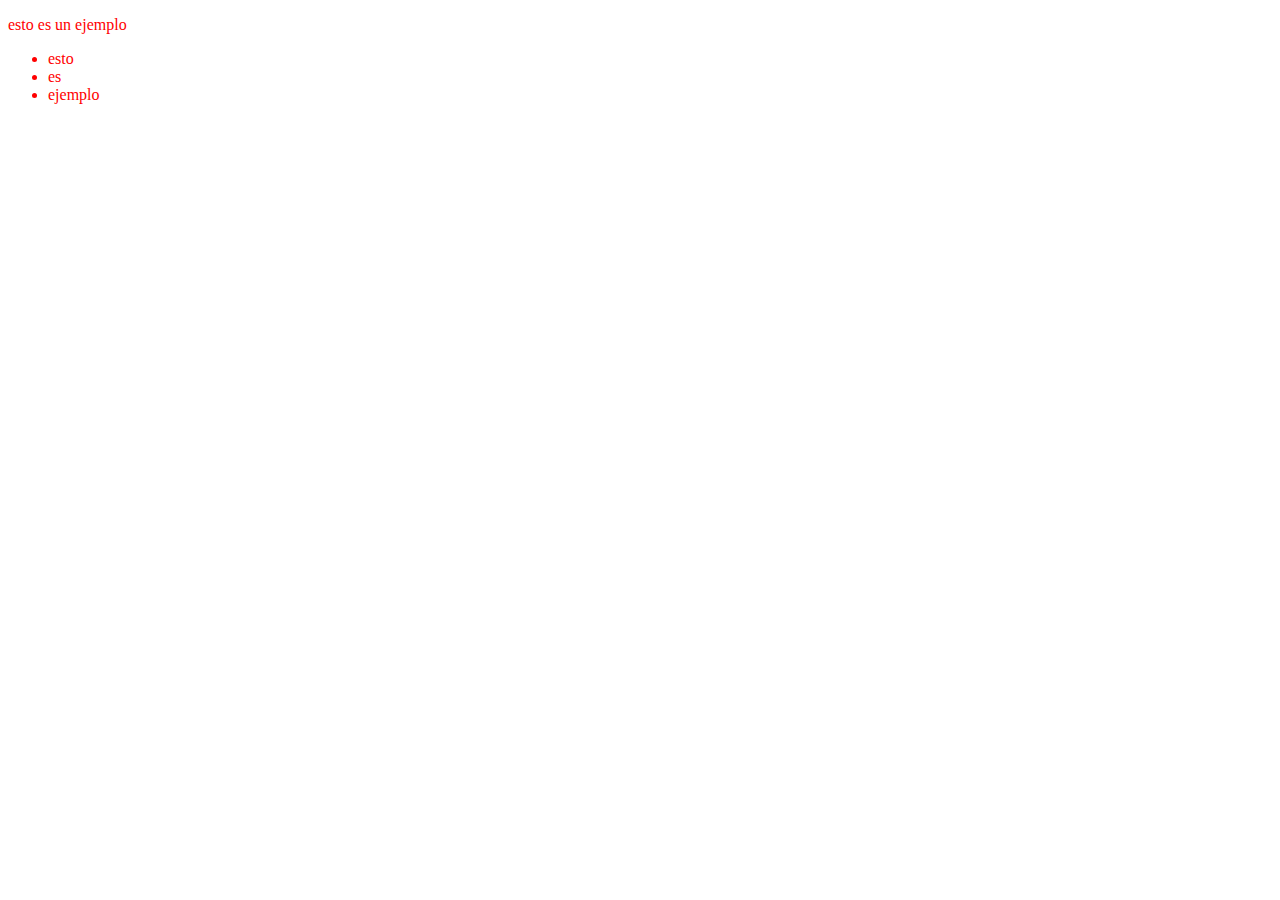
==== index.html @ 07ba25d9 "Archivos demo Sass" ====
<!DOCTYPE html>
<html>
    <head>
        <meta charset="utf-8">
        <link rel="stylesheet" href="css/master.css">
        <title></title>
    </head>
    <body>
        <div class="example">
            <p>esto es un ejemplo</p>
        </div>
        <div class="wrapper">
            <ul>
                <li>esto</li>
                <li>es</li>
                <li>ejemplo</li>
            </ul>
        </div>
    </body>
</html>
---- css/master.css ----
.wrapper {
  color: red; }

.example {
  color: red; }
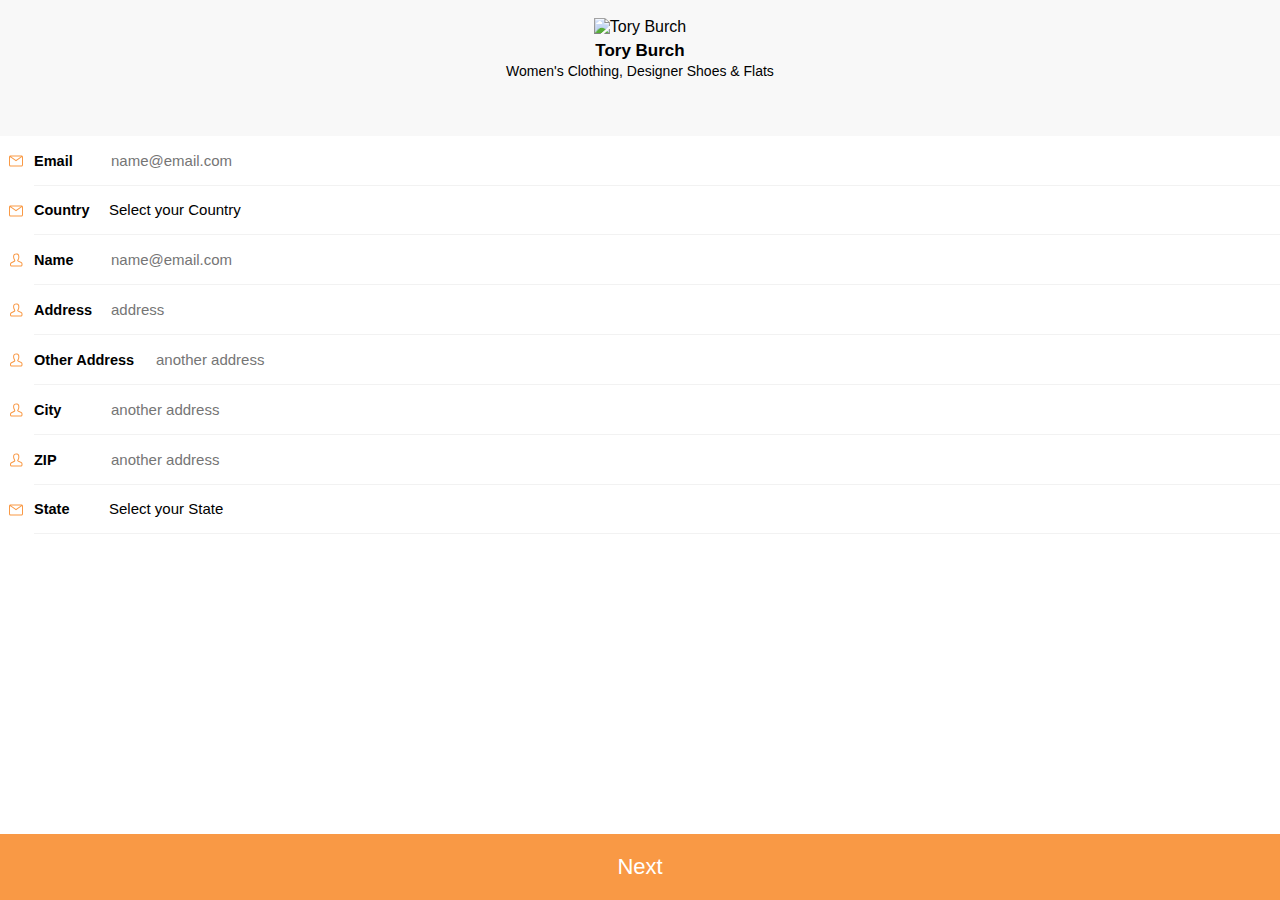
==== commit 75ec4e27: "add index.html" ====
--- a/index.html
+++ b/index.html
@@ -2,19 +2,193 @@
 <html>
     <head>
         <meta charset="utf-8">
-        <link rel="stylesheet" href="css/master.css">
+        <meta name="viewport" content="width=device-width, user-scalable=no">
+
+        <link rel="stylesheet" href="css/style.css">
         <title></title>
     </head>
     <body>
-        <div class="example">
-            <p>esto es un ejemplo</p>
+
+
+
+        <div class="layout">
+            <div class="layout-header">
+                <header class="header">
+                    <figure class="logo u-margin-bottom-10">
+                        <img src="https://lh6.ggpht.com/klR75h4PMvXcM737ly-d56EcjJP0JWB_Q80Snf2fxWZHV-gWFPBIPaZbFBmtCa35Brc=w300" alt="Tory Burch">
+                    </figure>
+                    <p class="title">Tory Burch</p>
+                    <p class="subtitle">Women's Clothing, Designer Shoes & Flats</p>
+                </header>
+            </div>
+
+            <div class="layout-body">
+                
+                <!-- <section class="sumary">
+                    Items Total
+                </section> -->
+
+                <section class="form-section">
+                    <!-- Email -->
+                    <div class="input-wrapper">
+                        <span class="icon">
+                            <svg version="1.1" viewBox="0 0 68 68" width="34" height="34" focusable="false"><g fill-rule="evenodd"><path d="M2.99649048,0 L25.0035095,0 C26.6495018,0 28,1.3437667 28,3.00138694 L28,18.9986131 C28,20.6569187 26.6584255,22 25.0035095,22 L2.99649048,22 C1.3504982,22 0,20.6562333 0,18.9986131 L0,3.00138694 C0,1.34308127 1.34157448,0 2.99649048,0 Z M2,2 L2,19.0066023 C2,19.5552407 2.44746922,20 3.00069463,20 L24.9993054,20 C25.5519738,20 26,19.5550537 26,19.0066023 L26,2 Z M3.76923077,2 L14,9 L24.2307692,2 L26,2 L26,3.08947367 L14,11.3 L2,3.08947367 L2,2 Z M3.76923077,2" style="fill:#f99945" transform="translate(18,23)"></path></g></svg>
+                        </span>
+                        <div class="input-container">
+                            <div class="input-container-text">
+                                <p class="text">Email</p>
+                            </div>
+                            <div class="input-container-input">
+                                <input class="input" type="email" placeholder="name@email.com"></input>
+                            </div>
+                        </div>
+                    </div>
+                    <!-- Country -->
+                    <div class="input-wrapper">
+                        <span class="icon">
+                            <svg version="1.1" viewBox="0 0 68 68" width="34" height="34" focusable="false"><g fill-rule="evenodd"><path d="M2.99649048,0 L25.0035095,0 C26.6495018,0 28,1.3437667 28,3.00138694 L28,18.9986131 C28,20.6569187 26.6584255,22 25.0035095,22 L2.99649048,22 C1.3504982,22 0,20.6562333 0,18.9986131 L0,3.00138694 C0,1.34308127 1.34157448,0 2.99649048,0 Z M2,2 L2,19.0066023 C2,19.5552407 2.44746922,20 3.00069463,20 L24.9993054,20 C25.5519738,20 26,19.5550537 26,19.0066023 L26,2 Z M3.76923077,2 L14,9 L24.2307692,2 L26,2 L26,3.08947367 L14,11.3 L2,3.08947367 L2,2 Z M3.76923077,2" style="fill:#f99945" transform="translate(18,23)"></path></g></svg>
+                        </span>
+                        <div class="input-container">
+                            <div class="input-container-text">
+                                <p class="text">Country</p>
+                            </div>
+                            <div class="input-container-input">
+                                <select class="select">
+                                    <option>Select your Country</option>
+                                    <option>United States</option>
+                                    <option>United Kingdom</option>
+                                    <option>Peru</option>
+                                </select>
+                            </div>
+                        </div>
+                    </div>
+                    <!-- Name -->
+                    <div class="input-wrapper">
+                        <span class="icon">
+                            <svg version="1.1" viewBox="0 0 68 68" width="34" height="34" focusable="false"><g fill-rule="evenodd"><path d="M8.60479481,14.2460337 C8.63100144,13.9716264 8.50166773,13.7307325 7.62385974,12.1154563 C6.65145935,10.3261181 6.1646075,8.77681093 6.16460758,6.70393577 C6.16460794,1.95228513 8.88261733,0.000173895538 12.4323686,0.000172866953 C12.9863587,0.000172706428 13.0746856,0.00121645204 13.3721078,0.0200536625 C13.8376796,0.0495406082 14.275281,0.115159959 14.7098305,0.234614095 C17.2567653,0.934745813 18.7089494,3.19535735 18.7089488,6.9829619 C18.7089484,9.31742334 18.1971697,11.00365 17.2230449,12.5924034 C16.0433219,14.5164782 16.3080473,13.9623814 16.347074,14.0864398 C16.3156906,13.9866781 16.3028557,13.9682535 16.3443249,14.0072782 C16.472358,14.1277644 16.684019,14.2787757 16.9748685,14.4496913 C17.52657,14.7738948 18.1097826,15.0466152 19.4918914,15.6486918 C21.2138576,16.3988176 21.9275616,16.7371219 22.7184944,17.2343078 C24.1336253,18.1238691 25.0000003,19.1473368 25,20.6068363 L24.9999998,22.9568019 C25.0000001,24.662878 23.6625118,26 22.0004144,26 L2.98193379,25.9999997 C1.3112921,25.9999996 -0.0279988788,24.6259787 0.000594809943,22.9566592 C0.00305099876,22.8415964 0.00678384081,22.6425749 0.0105233871,22.3948041 C0.0175228758,21.9310395 0.0213265108,21.4965345 0.0202851386,21.1418275 C0.0160019265,19.6828748 0.855059643,18.6084432 2.23261885,17.6761971 C3.02711172,17.1385339 3.78358669,16.7552086 5.45478802,15.9828369 C6.92218565,15.3046563 7.47768407,15.0294976 8.02425126,14.6847059 C8.29813063,14.5119343 8.49283572,14.3615093 8.60479481,14.2460337 Z M22.0004144,24 C22.5610165,24 22.9999999,23.5552352 22.9999998,23.0065899 L23,20.606836 C23.0000005,18.2216419 15.1602024,16.978379 14.4392493,14.6866104 C13.7182962,12.3948417 16.708948,12.0724561 16.7089488,6.98296157 C16.7089496,1.893467 13.8522009,2.00017246 12.4323691,2.00017287 C11.0125373,2.00017328 8.16460791,2.40699609 8.16460758,6.70393593 C8.16460741,11.0008758 11.0098168,12.3215371 10.546693,14.7639233 C10.0835691,17.2063095 2.01259595,18.5197901 2.02027652,21.1359559 C2.02265105,21.9447556 2.00013929,22.9993425 2.00013929,22.9993425 C1.99083329,23.542973 2.42987795,23.9999997 2.98193383,23.9999997 Z M22.0004144,24" style="fill:#f99945" transform="translate(20,21)"></path></g></svg>
+                        </span>
+                        <div class="input-container">
+                            <div class="input-container-text">
+                                <p class="text">Name</p>
+                            </div>
+                            <div class="input-container-input">
+                                <input class="input" type="email" placeholder="name@email.com"></input>
+                            </div>
+                        </div>
+                    </div>
+                    <!-- Address -->
+                    <div class="input-wrapper">
+                        <span class="icon">
+                            <svg version="1.1" viewBox="0 0 68 68" width="34" height="34" focusable="false"><g fill-rule="evenodd"><path d="M8.60479481,14.2460337 C8.63100144,13.9716264 8.50166773,13.7307325 7.62385974,12.1154563 C6.65145935,10.3261181 6.1646075,8.77681093 6.16460758,6.70393577 C6.16460794,1.95228513 8.88261733,0.000173895538 12.4323686,0.000172866953 C12.9863587,0.000172706428 13.0746856,0.00121645204 13.3721078,0.0200536625 C13.8376796,0.0495406082 14.275281,0.115159959 14.7098305,0.234614095 C17.2567653,0.934745813 18.7089494,3.19535735 18.7089488,6.9829619 C18.7089484,9.31742334 18.1971697,11.00365 17.2230449,12.5924034 C16.0433219,14.5164782 16.3080473,13.9623814 16.347074,14.0864398 C16.3156906,13.9866781 16.3028557,13.9682535 16.3443249,14.0072782 C16.472358,14.1277644 16.684019,14.2787757 16.9748685,14.4496913 C17.52657,14.7738948 18.1097826,15.0466152 19.4918914,15.6486918 C21.2138576,16.3988176 21.9275616,16.7371219 22.7184944,17.2343078 C24.1336253,18.1238691 25.0000003,19.1473368 25,20.6068363 L24.9999998,22.9568019 C25.0000001,24.662878 23.6625118,26 22.0004144,26 L2.98193379,25.9999997 C1.3112921,25.9999996 -0.0279988788,24.6259787 0.000594809943,22.9566592 C0.00305099876,22.8415964 0.00678384081,22.6425749 0.0105233871,22.3948041 C0.0175228758,21.9310395 0.0213265108,21.4965345 0.0202851386,21.1418275 C0.0160019265,19.6828748 0.855059643,18.6084432 2.23261885,17.6761971 C3.02711172,17.1385339 3.78358669,16.7552086 5.45478802,15.9828369 C6.92218565,15.3046563 7.47768407,15.0294976 8.02425126,14.6847059 C8.29813063,14.5119343 8.49283572,14.3615093 8.60479481,14.2460337 Z M22.0004144,24 C22.5610165,24 22.9999999,23.5552352 22.9999998,23.0065899 L23,20.606836 C23.0000005,18.2216419 15.1602024,16.978379 14.4392493,14.6866104 C13.7182962,12.3948417 16.708948,12.0724561 16.7089488,6.98296157 C16.7089496,1.893467 13.8522009,2.00017246 12.4323691,2.00017287 C11.0125373,2.00017328 8.16460791,2.40699609 8.16460758,6.70393593 C8.16460741,11.0008758 11.0098168,12.3215371 10.546693,14.7639233 C10.0835691,17.2063095 2.01259595,18.5197901 2.02027652,21.1359559 C2.02265105,21.9447556 2.00013929,22.9993425 2.00013929,22.9993425 C1.99083329,23.542973 2.42987795,23.9999997 2.98193383,23.9999997 Z M22.0004144,24" style="fill:#f99945" transform="translate(20,21)"></path></g></svg>
+                        </span>
+                        <div class="input-container">
+                            <div class="input-container-text">
+                                <p class="text">Address</p>
+                            </div>
+                            <div class="input-container-input">
+                                <input class="input" type="email" placeholder="address"></input>
+                            </div>
+                        </div>
+                    </div>
+                    <!-- Other Address -->
+                    <div class="input-wrapper">
+                        <span class="icon">
+                            <svg version="1.1" viewBox="0 0 68 68" width="34" height="34" focusable="false"><g fill-rule="evenodd"><path d="M8.60479481,14.2460337 C8.63100144,13.9716264 8.50166773,13.7307325 7.62385974,12.1154563 C6.65145935,10.3261181 6.1646075,8.77681093 6.16460758,6.70393577 C6.16460794,1.95228513 8.88261733,0.000173895538 12.4323686,0.000172866953 C12.9863587,0.000172706428 13.0746856,0.00121645204 13.3721078,0.0200536625 C13.8376796,0.0495406082 14.275281,0.115159959 14.7098305,0.234614095 C17.2567653,0.934745813 18.7089494,3.19535735 18.7089488,6.9829619 C18.7089484,9.31742334 18.1971697,11.00365 17.2230449,12.5924034 C16.0433219,14.5164782 16.3080473,13.9623814 16.347074,14.0864398 C16.3156906,13.9866781 16.3028557,13.9682535 16.3443249,14.0072782 C16.472358,14.1277644 16.684019,14.2787757 16.9748685,14.4496913 C17.52657,14.7738948 18.1097826,15.0466152 19.4918914,15.6486918 C21.2138576,16.3988176 21.9275616,16.7371219 22.7184944,17.2343078 C24.1336253,18.1238691 25.0000003,19.1473368 25,20.6068363 L24.9999998,22.9568019 C25.0000001,24.662878 23.6625118,26 22.0004144,26 L2.98193379,25.9999997 C1.3112921,25.9999996 -0.0279988788,24.6259787 0.000594809943,22.9566592 C0.00305099876,22.8415964 0.00678384081,22.6425749 0.0105233871,22.3948041 C0.0175228758,21.9310395 0.0213265108,21.4965345 0.0202851386,21.1418275 C0.0160019265,19.6828748 0.855059643,18.6084432 2.23261885,17.6761971 C3.02711172,17.1385339 3.78358669,16.7552086 5.45478802,15.9828369 C6.92218565,15.3046563 7.47768407,15.0294976 8.02425126,14.6847059 C8.29813063,14.5119343 8.49283572,14.3615093 8.60479481,14.2460337 Z M22.0004144,24 C22.5610165,24 22.9999999,23.5552352 22.9999998,23.0065899 L23,20.606836 C23.0000005,18.2216419 15.1602024,16.978379 14.4392493,14.6866104 C13.7182962,12.3948417 16.708948,12.0724561 16.7089488,6.98296157 C16.7089496,1.893467 13.8522009,2.00017246 12.4323691,2.00017287 C11.0125373,2.00017328 8.16460791,2.40699609 8.16460758,6.70393593 C8.16460741,11.0008758 11.0098168,12.3215371 10.546693,14.7639233 C10.0835691,17.2063095 2.01259595,18.5197901 2.02027652,21.1359559 C2.02265105,21.9447556 2.00013929,22.9993425 2.00013929,22.9993425 C1.99083329,23.542973 2.42987795,23.9999997 2.98193383,23.9999997 Z M22.0004144,24" style="fill:#f99945" transform="translate(20,21)"></path></g></svg>
+                        </span>
+                        <div class="input-container">
+                            <div class="input-container-text" style="width: 120px;">
+                                <p class="text">Other Address</p>
+                            </div>
+                            <div class="input-container-input">
+                                <input class="input" type="email" placeholder="another address"></input>
+                            </div>
+                        </div>
+                    </div>
+                    <!-- City -->
+                    <div class="input-wrapper">
+                        <span class="icon">
+                            <svg version="1.1" viewBox="0 0 68 68" width="34" height="34" focusable="false"><g fill-rule="evenodd"><path d="M8.60479481,14.2460337 C8.63100144,13.9716264 8.50166773,13.7307325 7.62385974,12.1154563 C6.65145935,10.3261181 6.1646075,8.77681093 6.16460758,6.70393577 C6.16460794,1.95228513 8.88261733,0.000173895538 12.4323686,0.000172866953 C12.9863587,0.000172706428 13.0746856,0.00121645204 13.3721078,0.0200536625 C13.8376796,0.0495406082 14.275281,0.115159959 14.7098305,0.234614095 C17.2567653,0.934745813 18.7089494,3.19535735 18.7089488,6.9829619 C18.7089484,9.31742334 18.1971697,11.00365 17.2230449,12.5924034 C16.0433219,14.5164782 16.3080473,13.9623814 16.347074,14.0864398 C16.3156906,13.9866781 16.3028557,13.9682535 16.3443249,14.0072782 C16.472358,14.1277644 16.684019,14.2787757 16.9748685,14.4496913 C17.52657,14.7738948 18.1097826,15.0466152 19.4918914,15.6486918 C21.2138576,16.3988176 21.9275616,16.7371219 22.7184944,17.2343078 C24.1336253,18.1238691 25.0000003,19.1473368 25,20.6068363 L24.9999998,22.9568019 C25.0000001,24.662878 23.6625118,26 22.0004144,26 L2.98193379,25.9999997 C1.3112921,25.9999996 -0.0279988788,24.6259787 0.000594809943,22.9566592 C0.00305099876,22.8415964 0.00678384081,22.6425749 0.0105233871,22.3948041 C0.0175228758,21.9310395 0.0213265108,21.4965345 0.0202851386,21.1418275 C0.0160019265,19.6828748 0.855059643,18.6084432 2.23261885,17.6761971 C3.02711172,17.1385339 3.78358669,16.7552086 5.45478802,15.9828369 C6.92218565,15.3046563 7.47768407,15.0294976 8.02425126,14.6847059 C8.29813063,14.5119343 8.49283572,14.3615093 8.60479481,14.2460337 Z M22.0004144,24 C22.5610165,24 22.9999999,23.5552352 22.9999998,23.0065899 L23,20.606836 C23.0000005,18.2216419 15.1602024,16.978379 14.4392493,14.6866104 C13.7182962,12.3948417 16.708948,12.0724561 16.7089488,6.98296157 C16.7089496,1.893467 13.8522009,2.00017246 12.4323691,2.00017287 C11.0125373,2.00017328 8.16460791,2.40699609 8.16460758,6.70393593 C8.16460741,11.0008758 11.0098168,12.3215371 10.546693,14.7639233 C10.0835691,17.2063095 2.01259595,18.5197901 2.02027652,21.1359559 C2.02265105,21.9447556 2.00013929,22.9993425 2.00013929,22.9993425 C1.99083329,23.542973 2.42987795,23.9999997 2.98193383,23.9999997 Z M22.0004144,24" style="fill:#f99945" transform="translate(20,21)"></path></g></svg>
+                        </span>
+                        <div class="input-container">
+                            <div class="input-container-text">
+                                <p class="text">City</p>
+                            </div>
+                            <div class="input-container-input">
+                                <input class="input" type="email" placeholder="another address"></input>
+                            </div>
+                        </div>
+                    </div>
+                    <!-- ZIP -->
+                    <div class="input-wrapper">
+                        <span class="icon">
+                            <svg version="1.1" viewBox="0 0 68 68" width="34" height="34" focusable="false"><g fill-rule="evenodd"><path d="M8.60479481,14.2460337 C8.63100144,13.9716264 8.50166773,13.7307325 7.62385974,12.1154563 C6.65145935,10.3261181 6.1646075,8.77681093 6.16460758,6.70393577 C6.16460794,1.95228513 8.88261733,0.000173895538 12.4323686,0.000172866953 C12.9863587,0.000172706428 13.0746856,0.00121645204 13.3721078,0.0200536625 C13.8376796,0.0495406082 14.275281,0.115159959 14.7098305,0.234614095 C17.2567653,0.934745813 18.7089494,3.19535735 18.7089488,6.9829619 C18.7089484,9.31742334 18.1971697,11.00365 17.2230449,12.5924034 C16.0433219,14.5164782 16.3080473,13.9623814 16.347074,14.0864398 C16.3156906,13.9866781 16.3028557,13.9682535 16.3443249,14.0072782 C16.472358,14.1277644 16.684019,14.2787757 16.9748685,14.4496913 C17.52657,14.7738948 18.1097826,15.0466152 19.4918914,15.6486918 C21.2138576,16.3988176 21.9275616,16.7371219 22.7184944,17.2343078 C24.1336253,18.1238691 25.0000003,19.1473368 25,20.6068363 L24.9999998,22.9568019 C25.0000001,24.662878 23.6625118,26 22.0004144,26 L2.98193379,25.9999997 C1.3112921,25.9999996 -0.0279988788,24.6259787 0.000594809943,22.9566592 C0.00305099876,22.8415964 0.00678384081,22.6425749 0.0105233871,22.3948041 C0.0175228758,21.9310395 0.0213265108,21.4965345 0.0202851386,21.1418275 C0.0160019265,19.6828748 0.855059643,18.6084432 2.23261885,17.6761971 C3.02711172,17.1385339 3.78358669,16.7552086 5.45478802,15.9828369 C6.92218565,15.3046563 7.47768407,15.0294976 8.02425126,14.6847059 C8.29813063,14.5119343 8.49283572,14.3615093 8.60479481,14.2460337 Z M22.0004144,24 C22.5610165,24 22.9999999,23.5552352 22.9999998,23.0065899 L23,20.606836 C23.0000005,18.2216419 15.1602024,16.978379 14.4392493,14.6866104 C13.7182962,12.3948417 16.708948,12.0724561 16.7089488,6.98296157 C16.7089496,1.893467 13.8522009,2.00017246 12.4323691,2.00017287 C11.0125373,2.00017328 8.16460791,2.40699609 8.16460758,6.70393593 C8.16460741,11.0008758 11.0098168,12.3215371 10.546693,14.7639233 C10.0835691,17.2063095 2.01259595,18.5197901 2.02027652,21.1359559 C2.02265105,21.9447556 2.00013929,22.9993425 2.00013929,22.9993425 C1.99083329,23.542973 2.42987795,23.9999997 2.98193383,23.9999997 Z M22.0004144,24" style="fill:#f99945" transform="translate(20,21)"></path></g></svg>
+                        </span>
+                        <div class="input-container">
+                            <div class="input-container-text">
+                                <p class="text">ZIP</p>
+                            </div>
+                            <div class="input-container-input">
+                                <input class="input" type="email" placeholder="another address"></input>
+                            </div>
+                        </div>
+                    </div>
+                    <!-- State -->
+                    <div class="input-wrapper">
+                        <span class="icon">
+                            <svg version="1.1" viewBox="0 0 68 68" width="34" height="34" focusable="false"><g fill-rule="evenodd"><path d="M2.99649048,0 L25.0035095,0 C26.6495018,0 28,1.3437667 28,3.00138694 L28,18.9986131 C28,20.6569187 26.6584255,22 25.0035095,22 L2.99649048,22 C1.3504982,22 0,20.6562333 0,18.9986131 L0,3.00138694 C0,1.34308127 1.34157448,0 2.99649048,0 Z M2,2 L2,19.0066023 C2,19.5552407 2.44746922,20 3.00069463,20 L24.9993054,20 C25.5519738,20 26,19.5550537 26,19.0066023 L26,2 Z M3.76923077,2 L14,9 L24.2307692,2 L26,2 L26,3.08947367 L14,11.3 L2,3.08947367 L2,2 Z M3.76923077,2" style="fill:#f99945" transform="translate(18,23)"></path></g></svg>
+                        </span>
+                        <div class="input-container">
+                            <div class="input-container-text">
+                                <p class="text">State</p>
+                            </div>
+                            <div class="input-container-input">
+                                <select class="select">
+                                    <option>Select your State</option>
+                                    <option>New York</option>
+                                    <option>San Francisco</option>
+                                    <option>California</option>
+                                </select>
+                            </div>
+                        </div>
+                    </div>
+
+                    <!-- <input class="input first latest" type="email" placeholder="Email"></input>
+
+                    <br><br><br>
+
+                    <select class="select first">
+                        <option>Country</option>
+                        <option>United States</option>
+                        <option>United Kingdom</option>
+                        <option>Peru</option>
+                    </select>
+                    <input class="input" type="text" placeholder="Company"></input>
+                    <input class="input" type="text" placeholder="Tax ID"></input>
+                    <input class="input" type="text" placeholder="Name"></input>
+                    <input class="input" type="text" placeholder="Street address"></input>
+                    <input class="input" type="text" placeholder="Other street address"></input>
+                    <select class="select latest">
+                        <option>State</option>
+                        <option>New York</option>
+                        <option>San Francisco</option>
+                        <option>California</option>
+                    </select> -->
+
+                </section>
+
+            </div>
+
+            <div class="layout-bottom">
+                <footer class="footer">
+                    <bitton class="button">Next</bitton>
+                </footer>
+
+            </div>
+
         </div>
-        <div class="wrapper">
-            <ul>
-                <li>esto</li>
-                <li>es</li>
-                <li>ejemplo</li>
-            </ul>
-        </div>
+
+
+
+
     </body>
 </html>
--- a/css/style.css
+++ b/css/style.css
@@ -0,0 +1,107 @@
+* {
+  box-sizing: border-box;
+}
+body {
+  margin: 0;
+}
+img {
+  vertical-align: top;
+}
+figure {
+  margin: 0;
+}
+input,
+select {
+  outline: 0;
+  border: 0;
+  border-radius: 0;
+  appearance: none;
+}
+p {
+  margin: 0;
+}
+html,
+body {
+  height: 100%;
+}
+body {
+  font-family: "Helvetica Neue", "Helvetica", Arial, sans-serif;
+}
+.layout {
+  display: table;
+  height: 100%;
+  width: 100%;
+}
+.layout-header {
+  display: table-header-group;
+}
+.layout-body {
+  display: table-row-group;
+}
+.layout-bottom {
+  display: table-footer-group;
+}
+.header {
+  height: 136px;
+  background: #f8f8f8;
+  padding-top: 18px;
+}
+.logo {
+  display: table;
+  margin: auto;
+  padding-bottom: 5px;
+}
+.logo img {
+  width: 56px;
+}
+.text {
+  font-weight: 600;
+  font-size: 14.5px;
+}
+.title {
+  font-size: 17px;
+  font-weight: 600;
+  text-align: center;
+  padding-bottom: 2px;
+}
+.subtitle {
+  font-size: 14px;
+  text-align: center;
+  font-weight: 400;
+}
+.button {
+  color: #fff;
+  background-color: #f99945;
+  display: table;
+  width: 100%;
+  padding: 20px;
+  text-align: center;
+  font-weight: 500;
+  font-size: 22px;
+}
+.input-wrapper {
+  display: flex;
+  align-items: center;
+}
+.icon {
+  margin-top: 4px;
+}
+.input-container {
+  border-bottom: solid 1px #f2f2f2;
+  width: 100%;
+  display: flex;
+  align-items: center;
+  padding: 15px 0;
+}
+.input-container-text {
+  width: 75px;
+}
+.input-container-input {
+  flex: 1;
+}
+.input,
+.select {
+  background-color: #fff;
+  font-size: 15px;
+  width: 100%;
+}
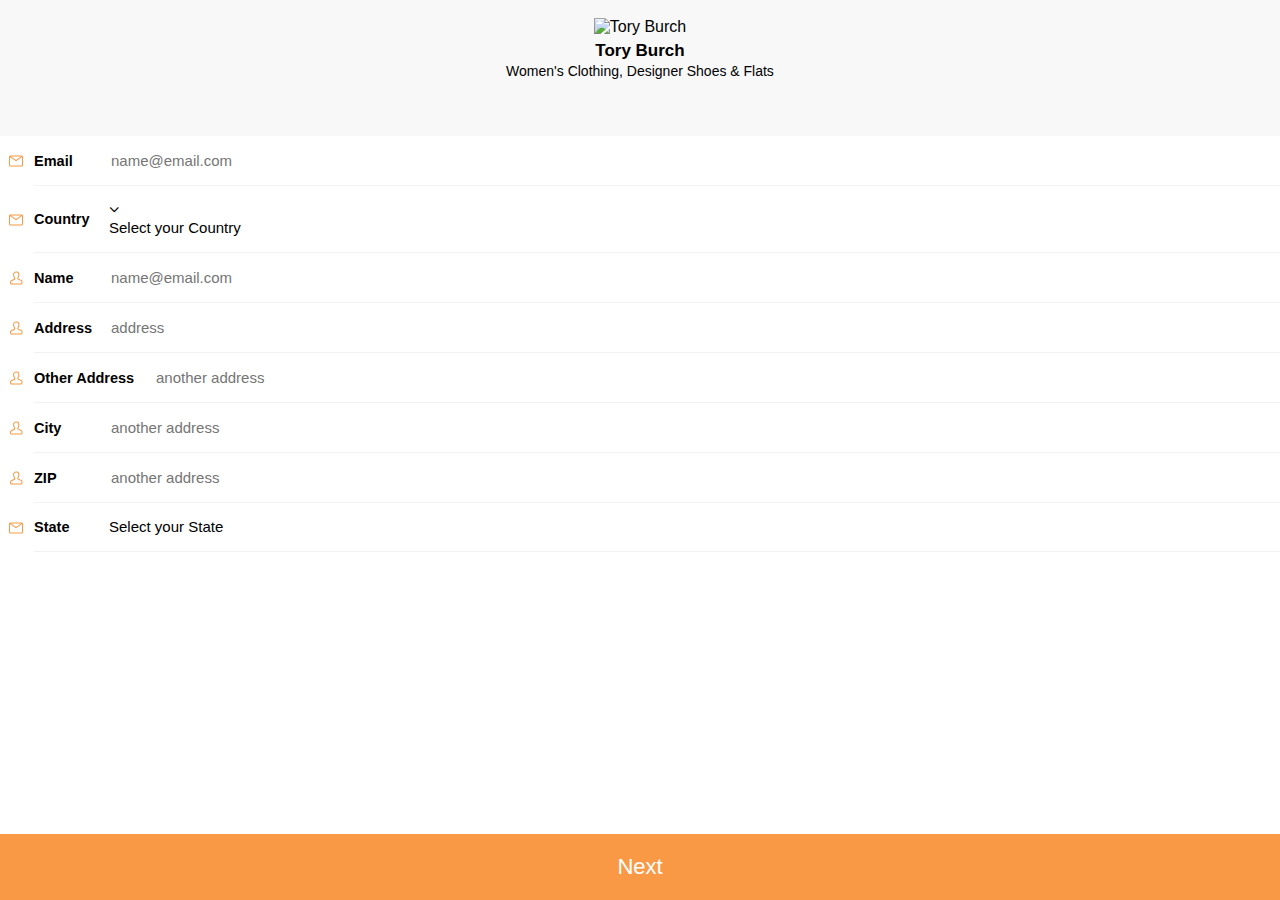
==== commit 01f4195c: "add local changes" ====
--- a/index.html
+++ b/index.html
@@ -5,6 +5,9 @@
         <meta name="viewport" content="width=device-width, user-scalable=no">
 
         <link rel="stylesheet" href="css/style.css">
+
+        <link rel="stylesheet" type="text/css" href="https://maxcdn.bootstrapcdn.com/font-awesome/4.7.0/css/font-awesome.min.css">
+
         <title></title>
     </head>
     <body>
@@ -53,6 +56,9 @@
                                 <p class="text">Country</p>
                             </div>
                             <div class="input-container-input">
+                                <span class="icon">
+                                    <i class="fa fa-angle-down" aria-hidden="true"></i>
+                                </span>
                                 <select class="select">
                                     <option>Select your Country</option>
                                     <option>United States</option>
--- a/css/style.css
+++ b/css/style.css
@@ -1,4 +1,6 @@
 * {
+  -webkit-box-sizing: border-box;
+  -moz-box-sizing: border-box;
   box-sizing: border-box;
 }
 body {
@@ -14,7 +16,10 @@
 select {
   outline: 0;
   border: 0;
+  -webkit-border-radius: 0;
   border-radius: 0;
+  -webkit-appearance: none;
+  -moz-appearance: none;
   appearance: none;
 }
 p {
@@ -80,7 +85,17 @@
   font-size: 22px;
 }
 .input-wrapper {
+  display: -webkit-box;
+  display: -moz-box;
+  display: -webkit-flex;
+  display: -ms-flexbox;
+  display: box;
   display: flex;
+  -webkit-box-align: center;
+  -moz-box-align: center;
+  -o-box-align: center;
+  -ms-flex-align: center;
+  -webkit-align-items: center;
   align-items: center;
 }
 .icon {
@@ -89,7 +104,17 @@
 .input-container {
   border-bottom: solid 1px #f2f2f2;
   width: 100%;
+  display: -webkit-box;
+  display: -moz-box;
+  display: -webkit-flex;
+  display: -ms-flexbox;
+  display: box;
   display: flex;
+  -webkit-box-align: center;
+  -moz-box-align: center;
+  -o-box-align: center;
+  -ms-flex-align: center;
+  -webkit-align-items: center;
   align-items: center;
   padding: 15px 0;
 }
@@ -97,6 +122,12 @@
   width: 75px;
 }
 .input-container-input {
+  -webkit-box-flex: 1;
+  -moz-box-flex: 1;
+  -o-box-flex: 1;
+  box-flex: 1;
+  -webkit-flex: 1;
+  -ms-flex: 1;
   flex: 1;
 }
 .input,
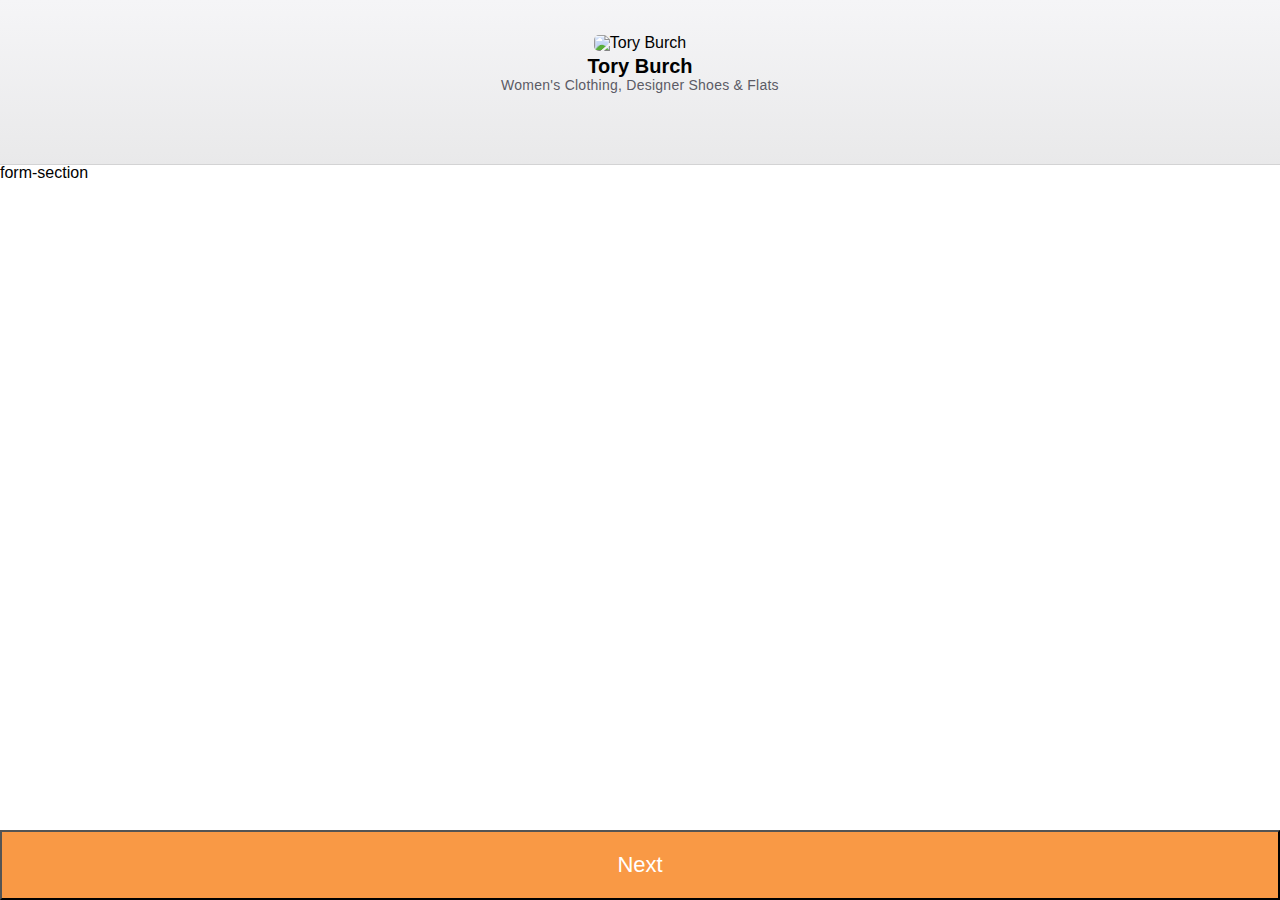
==== commit 9240a4a2: "add local changes" ====
--- a/index.html
+++ b/index.html
@@ -32,8 +32,9 @@
                 </section> -->
 
                 <section class="form-section">
+                    form-section
                     <!-- Email -->
-                    <div class="input-wrapper">
+                    <!-- <div class="input-wrapper">
                         <span class="icon">
                             <svg version="1.1" viewBox="0 0 68 68" width="34" height="34" focusable="false"><g fill-rule="evenodd"><path d="M2.99649048,0 L25.0035095,0 C26.6495018,0 28,1.3437667 28,3.00138694 L28,18.9986131 C28,20.6569187 26.6584255,22 25.0035095,22 L2.99649048,22 C1.3504982,22 0,20.6562333 0,18.9986131 L0,3.00138694 C0,1.34308127 1.34157448,0 2.99649048,0 Z M2,2 L2,19.0066023 C2,19.5552407 2.44746922,20 3.00069463,20 L24.9993054,20 C25.5519738,20 26,19.5550537 26,19.0066023 L26,2 Z M3.76923077,2 L14,9 L24.2307692,2 L26,2 L26,3.08947367 L14,11.3 L2,3.08947367 L2,2 Z M3.76923077,2" style="fill:#f99945" transform="translate(18,23)"></path></g></svg>
                         </span>
@@ -45,9 +46,9 @@
                                 <input class="input" type="email" placeholder="name@email.com"></input>
                             </div>
                         </div>
-                    </div>
+                    </div> -->
                     <!-- Country -->
-                    <div class="input-wrapper">
+                    <!-- <div class="input-wrapper">
                         <span class="icon">
                             <svg version="1.1" viewBox="0 0 68 68" width="34" height="34" focusable="false"><g fill-rule="evenodd"><path d="M2.99649048,0 L25.0035095,0 C26.6495018,0 28,1.3437667 28,3.00138694 L28,18.9986131 C28,20.6569187 26.6584255,22 25.0035095,22 L2.99649048,22 C1.3504982,22 0,20.6562333 0,18.9986131 L0,3.00138694 C0,1.34308127 1.34157448,0 2.99649048,0 Z M2,2 L2,19.0066023 C2,19.5552407 2.44746922,20 3.00069463,20 L24.9993054,20 C25.5519738,20 26,19.5550537 26,19.0066023 L26,2 Z M3.76923077,2 L14,9 L24.2307692,2 L26,2 L26,3.08947367 L14,11.3 L2,3.08947367 L2,2 Z M3.76923077,2" style="fill:#f99945" transform="translate(18,23)"></path></g></svg>
                         </span>
@@ -67,9 +68,9 @@
                                 </select>
                             </div>
                         </div>
-                    </div>
+                    </div> -->
                     <!-- Name -->
-                    <div class="input-wrapper">
+                    <!-- <div class="input-wrapper">
                         <span class="icon">
                             <svg version="1.1" viewBox="0 0 68 68" width="34" height="34" focusable="false"><g fill-rule="evenodd"><path d="M8.60479481,14.2460337 C8.63100144,13.9716264 8.50166773,13.7307325 7.62385974,12.1154563 C6.65145935,10.3261181 6.1646075,8.77681093 6.16460758,6.70393577 C6.16460794,1.95228513 8.88261733,0.000173895538 12.4323686,0.000172866953 C12.9863587,0.000172706428 13.0746856,0.00121645204 13.3721078,0.0200536625 C13.8376796,0.0495406082 14.275281,0.115159959 14.7098305,0.234614095 C17.2567653,0.934745813 18.7089494,3.19535735 18.7089488,6.9829619 C18.7089484,9.31742334 18.1971697,11.00365 17.2230449,12.5924034 C16.0433219,14.5164782 16.3080473,13.9623814 16.347074,14.0864398 C16.3156906,13.9866781 16.3028557,13.9682535 16.3443249,14.0072782 C16.472358,14.1277644 16.684019,14.2787757 16.9748685,14.4496913 C17.52657,14.7738948 18.1097826,15.0466152 19.4918914,15.6486918 C21.2138576,16.3988176 21.9275616,16.7371219 22.7184944,17.2343078 C24.1336253,18.1238691 25.0000003,19.1473368 25,20.6068363 L24.9999998,22.9568019 C25.0000001,24.662878 23.6625118,26 22.0004144,26 L2.98193379,25.9999997 C1.3112921,25.9999996 -0.0279988788,24.6259787 0.000594809943,22.9566592 C0.00305099876,22.8415964 0.00678384081,22.6425749 0.0105233871,22.3948041 C0.0175228758,21.9310395 0.0213265108,21.4965345 0.0202851386,21.1418275 C0.0160019265,19.6828748 0.855059643,18.6084432 2.23261885,17.6761971 C3.02711172,17.1385339 3.78358669,16.7552086 5.45478802,15.9828369 C6.92218565,15.3046563 7.47768407,15.0294976 8.02425126,14.6847059 C8.29813063,14.5119343 8.49283572,14.3615093 8.60479481,14.2460337 Z M22.0004144,24 C22.5610165,24 22.9999999,23.5552352 22.9999998,23.0065899 L23,20.606836 C23.0000005,18.2216419 15.1602024,16.978379 14.4392493,14.6866104 C13.7182962,12.3948417 16.708948,12.0724561 16.7089488,6.98296157 C16.7089496,1.893467 13.8522009,2.00017246 12.4323691,2.00017287 C11.0125373,2.00017328 8.16460791,2.40699609 8.16460758,6.70393593 C8.16460741,11.0008758 11.0098168,12.3215371 10.546693,14.7639233 C10.0835691,17.2063095 2.01259595,18.5197901 2.02027652,21.1359559 C2.02265105,21.9447556 2.00013929,22.9993425 2.00013929,22.9993425 C1.99083329,23.542973 2.42987795,23.9999997 2.98193383,23.9999997 Z M22.0004144,24" style="fill:#f99945" transform="translate(20,21)"></path></g></svg>
                         </span>
@@ -81,9 +82,9 @@
                                 <input class="input" type="email" placeholder="name@email.com"></input>
                             </div>
                         </div>
-                    </div>
+                    </div> -->
                     <!-- Address -->
-                    <div class="input-wrapper">
+                    <!-- <div class="input-wrapper">
                         <span class="icon">
                             <svg version="1.1" viewBox="0 0 68 68" width="34" height="34" focusable="false"><g fill-rule="evenodd"><path d="M8.60479481,14.2460337 C8.63100144,13.9716264 8.50166773,13.7307325 7.62385974,12.1154563 C6.65145935,10.3261181 6.1646075,8.77681093 6.16460758,6.70393577 C6.16460794,1.95228513 8.88261733,0.000173895538 12.4323686,0.000172866953 C12.9863587,0.000172706428 13.0746856,0.00121645204 13.3721078,0.0200536625 C13.8376796,0.0495406082 14.275281,0.115159959 14.7098305,0.234614095 C17.2567653,0.934745813 18.7089494,3.19535735 18.7089488,6.9829619 C18.7089484,9.31742334 18.1971697,11.00365 17.2230449,12.5924034 C16.0433219,14.5164782 16.3080473,13.9623814 16.347074,14.0864398 C16.3156906,13.9866781 16.3028557,13.9682535 16.3443249,14.0072782 C16.472358,14.1277644 16.684019,14.2787757 16.9748685,14.4496913 C17.52657,14.7738948 18.1097826,15.0466152 19.4918914,15.6486918 C21.2138576,16.3988176 21.9275616,16.7371219 22.7184944,17.2343078 C24.1336253,18.1238691 25.0000003,19.1473368 25,20.6068363 L24.9999998,22.9568019 C25.0000001,24.662878 23.6625118,26 22.0004144,26 L2.98193379,25.9999997 C1.3112921,25.9999996 -0.0279988788,24.6259787 0.000594809943,22.9566592 C0.00305099876,22.8415964 0.00678384081,22.6425749 0.0105233871,22.3948041 C0.0175228758,21.9310395 0.0213265108,21.4965345 0.0202851386,21.1418275 C0.0160019265,19.6828748 0.855059643,18.6084432 2.23261885,17.6761971 C3.02711172,17.1385339 3.78358669,16.7552086 5.45478802,15.9828369 C6.92218565,15.3046563 7.47768407,15.0294976 8.02425126,14.6847059 C8.29813063,14.5119343 8.49283572,14.3615093 8.60479481,14.2460337 Z M22.0004144,24 C22.5610165,24 22.9999999,23.5552352 22.9999998,23.0065899 L23,20.606836 C23.0000005,18.2216419 15.1602024,16.978379 14.4392493,14.6866104 C13.7182962,12.3948417 16.708948,12.0724561 16.7089488,6.98296157 C16.7089496,1.893467 13.8522009,2.00017246 12.4323691,2.00017287 C11.0125373,2.00017328 8.16460791,2.40699609 8.16460758,6.70393593 C8.16460741,11.0008758 11.0098168,12.3215371 10.546693,14.7639233 C10.0835691,17.2063095 2.01259595,18.5197901 2.02027652,21.1359559 C2.02265105,21.9447556 2.00013929,22.9993425 2.00013929,22.9993425 C1.99083329,23.542973 2.42987795,23.9999997 2.98193383,23.9999997 Z M22.0004144,24" style="fill:#f99945" transform="translate(20,21)"></path></g></svg>
                         </span>
@@ -95,9 +96,9 @@
                                 <input class="input" type="email" placeholder="address"></input>
                             </div>
                         </div>
-                    </div>
+                    </div> -->
                     <!-- Other Address -->
-                    <div class="input-wrapper">
+                    <!-- <div class="input-wrapper">
                         <span class="icon">
                             <svg version="1.1" viewBox="0 0 68 68" width="34" height="34" focusable="false"><g fill-rule="evenodd"><path d="M8.60479481,14.2460337 C8.63100144,13.9716264 8.50166773,13.7307325 7.62385974,12.1154563 C6.65145935,10.3261181 6.1646075,8.77681093 6.16460758,6.70393577 C6.16460794,1.95228513 8.88261733,0.000173895538 12.4323686,0.000172866953 C12.9863587,0.000172706428 13.0746856,0.00121645204 13.3721078,0.0200536625 C13.8376796,0.0495406082 14.275281,0.115159959 14.7098305,0.234614095 C17.2567653,0.934745813 18.7089494,3.19535735 18.7089488,6.9829619 C18.7089484,9.31742334 18.1971697,11.00365 17.2230449,12.5924034 C16.0433219,14.5164782 16.3080473,13.9623814 16.347074,14.0864398 C16.3156906,13.9866781 16.3028557,13.9682535 16.3443249,14.0072782 C16.472358,14.1277644 16.684019,14.2787757 16.9748685,14.4496913 C17.52657,14.7738948 18.1097826,15.0466152 19.4918914,15.6486918 C21.2138576,16.3988176 21.9275616,16.7371219 22.7184944,17.2343078 C24.1336253,18.1238691 25.0000003,19.1473368 25,20.6068363 L24.9999998,22.9568019 C25.0000001,24.662878 23.6625118,26 22.0004144,26 L2.98193379,25.9999997 C1.3112921,25.9999996 -0.0279988788,24.6259787 0.000594809943,22.9566592 C0.00305099876,22.8415964 0.00678384081,22.6425749 0.0105233871,22.3948041 C0.0175228758,21.9310395 0.0213265108,21.4965345 0.0202851386,21.1418275 C0.0160019265,19.6828748 0.855059643,18.6084432 2.23261885,17.6761971 C3.02711172,17.1385339 3.78358669,16.7552086 5.45478802,15.9828369 C6.92218565,15.3046563 7.47768407,15.0294976 8.02425126,14.6847059 C8.29813063,14.5119343 8.49283572,14.3615093 8.60479481,14.2460337 Z M22.0004144,24 C22.5610165,24 22.9999999,23.5552352 22.9999998,23.0065899 L23,20.606836 C23.0000005,18.2216419 15.1602024,16.978379 14.4392493,14.6866104 C13.7182962,12.3948417 16.708948,12.0724561 16.7089488,6.98296157 C16.7089496,1.893467 13.8522009,2.00017246 12.4323691,2.00017287 C11.0125373,2.00017328 8.16460791,2.40699609 8.16460758,6.70393593 C8.16460741,11.0008758 11.0098168,12.3215371 10.546693,14.7639233 C10.0835691,17.2063095 2.01259595,18.5197901 2.02027652,21.1359559 C2.02265105,21.9447556 2.00013929,22.9993425 2.00013929,22.9993425 C1.99083329,23.542973 2.42987795,23.9999997 2.98193383,23.9999997 Z M22.0004144,24" style="fill:#f99945" transform="translate(20,21)"></path></g></svg>
                         </span>
@@ -109,9 +110,9 @@
                                 <input class="input" type="email" placeholder="another address"></input>
                             </div>
                         </div>
-                    </div>
+                    </div> -->
                     <!-- City -->
-                    <div class="input-wrapper">
+                    <!-- <div class="input-wrapper">
                         <span class="icon">
                             <svg version="1.1" viewBox="0 0 68 68" width="34" height="34" focusable="false"><g fill-rule="evenodd"><path d="M8.60479481,14.2460337 C8.63100144,13.9716264 8.50166773,13.7307325 7.62385974,12.1154563 C6.65145935,10.3261181 6.1646075,8.77681093 6.16460758,6.70393577 C6.16460794,1.95228513 8.88261733,0.000173895538 12.4323686,0.000172866953 C12.9863587,0.000172706428 13.0746856,0.00121645204 13.3721078,0.0200536625 C13.8376796,0.0495406082 14.275281,0.115159959 14.7098305,0.234614095 C17.2567653,0.934745813 18.7089494,3.19535735 18.7089488,6.9829619 C18.7089484,9.31742334 18.1971697,11.00365 17.2230449,12.5924034 C16.0433219,14.5164782 16.3080473,13.9623814 16.347074,14.0864398 C16.3156906,13.9866781 16.3028557,13.9682535 16.3443249,14.0072782 C16.472358,14.1277644 16.684019,14.2787757 16.9748685,14.4496913 C17.52657,14.7738948 18.1097826,15.0466152 19.4918914,15.6486918 C21.2138576,16.3988176 21.9275616,16.7371219 22.7184944,17.2343078 C24.1336253,18.1238691 25.0000003,19.1473368 25,20.6068363 L24.9999998,22.9568019 C25.0000001,24.662878 23.6625118,26 22.0004144,26 L2.98193379,25.9999997 C1.3112921,25.9999996 -0.0279988788,24.6259787 0.000594809943,22.9566592 C0.00305099876,22.8415964 0.00678384081,22.6425749 0.0105233871,22.3948041 C0.0175228758,21.9310395 0.0213265108,21.4965345 0.0202851386,21.1418275 C0.0160019265,19.6828748 0.855059643,18.6084432 2.23261885,17.6761971 C3.02711172,17.1385339 3.78358669,16.7552086 5.45478802,15.9828369 C6.92218565,15.3046563 7.47768407,15.0294976 8.02425126,14.6847059 C8.29813063,14.5119343 8.49283572,14.3615093 8.60479481,14.2460337 Z M22.0004144,24 C22.5610165,24 22.9999999,23.5552352 22.9999998,23.0065899 L23,20.606836 C23.0000005,18.2216419 15.1602024,16.978379 14.4392493,14.6866104 C13.7182962,12.3948417 16.708948,12.0724561 16.7089488,6.98296157 C16.7089496,1.893467 13.8522009,2.00017246 12.4323691,2.00017287 C11.0125373,2.00017328 8.16460791,2.40699609 8.16460758,6.70393593 C8.16460741,11.0008758 11.0098168,12.3215371 10.546693,14.7639233 C10.0835691,17.2063095 2.01259595,18.5197901 2.02027652,21.1359559 C2.02265105,21.9447556 2.00013929,22.9993425 2.00013929,22.9993425 C1.99083329,23.542973 2.42987795,23.9999997 2.98193383,23.9999997 Z M22.0004144,24" style="fill:#f99945" transform="translate(20,21)"></path></g></svg>
                         </span>
@@ -123,9 +124,9 @@
                                 <input class="input" type="email" placeholder="another address"></input>
                             </div>
                         </div>
-                    </div>
+                    </div> -->
                     <!-- ZIP -->
-                    <div class="input-wrapper">
+                    <!-- <div class="input-wrapper">
                         <span class="icon">
                             <svg version="1.1" viewBox="0 0 68 68" width="34" height="34" focusable="false"><g fill-rule="evenodd"><path d="M8.60479481,14.2460337 C8.63100144,13.9716264 8.50166773,13.7307325 7.62385974,12.1154563 C6.65145935,10.3261181 6.1646075,8.77681093 6.16460758,6.70393577 C6.16460794,1.95228513 8.88261733,0.000173895538 12.4323686,0.000172866953 C12.9863587,0.000172706428 13.0746856,0.00121645204 13.3721078,0.0200536625 C13.8376796,0.0495406082 14.275281,0.115159959 14.7098305,0.234614095 C17.2567653,0.934745813 18.7089494,3.19535735 18.7089488,6.9829619 C18.7089484,9.31742334 18.1971697,11.00365 17.2230449,12.5924034 C16.0433219,14.5164782 16.3080473,13.9623814 16.347074,14.0864398 C16.3156906,13.9866781 16.3028557,13.9682535 16.3443249,14.0072782 C16.472358,14.1277644 16.684019,14.2787757 16.9748685,14.4496913 C17.52657,14.7738948 18.1097826,15.0466152 19.4918914,15.6486918 C21.2138576,16.3988176 21.9275616,16.7371219 22.7184944,17.2343078 C24.1336253,18.1238691 25.0000003,19.1473368 25,20.6068363 L24.9999998,22.9568019 C25.0000001,24.662878 23.6625118,26 22.0004144,26 L2.98193379,25.9999997 C1.3112921,25.9999996 -0.0279988788,24.6259787 0.000594809943,22.9566592 C0.00305099876,22.8415964 0.00678384081,22.6425749 0.0105233871,22.3948041 C0.0175228758,21.9310395 0.0213265108,21.4965345 0.0202851386,21.1418275 C0.0160019265,19.6828748 0.855059643,18.6084432 2.23261885,17.6761971 C3.02711172,17.1385339 3.78358669,16.7552086 5.45478802,15.9828369 C6.92218565,15.3046563 7.47768407,15.0294976 8.02425126,14.6847059 C8.29813063,14.5119343 8.49283572,14.3615093 8.60479481,14.2460337 Z M22.0004144,24 C22.5610165,24 22.9999999,23.5552352 22.9999998,23.0065899 L23,20.606836 C23.0000005,18.2216419 15.1602024,16.978379 14.4392493,14.6866104 C13.7182962,12.3948417 16.708948,12.0724561 16.7089488,6.98296157 C16.7089496,1.893467 13.8522009,2.00017246 12.4323691,2.00017287 C11.0125373,2.00017328 8.16460791,2.40699609 8.16460758,6.70393593 C8.16460741,11.0008758 11.0098168,12.3215371 10.546693,14.7639233 C10.0835691,17.2063095 2.01259595,18.5197901 2.02027652,21.1359559 C2.02265105,21.9447556 2.00013929,22.9993425 2.00013929,22.9993425 C1.99083329,23.542973 2.42987795,23.9999997 2.98193383,23.9999997 Z M22.0004144,24" style="fill:#f99945" transform="translate(20,21)"></path></g></svg>
                         </span>
@@ -137,9 +138,9 @@
                                 <input class="input" type="email" placeholder="another address"></input>
                             </div>
                         </div>
-                    </div>
+                    </div> -->
                     <!-- State -->
-                    <div class="input-wrapper">
+                    <!-- <div class="input-wrapper">
                         <span class="icon">
                             <svg version="1.1" viewBox="0 0 68 68" width="34" height="34" focusable="false"><g fill-rule="evenodd"><path d="M2.99649048,0 L25.0035095,0 C26.6495018,0 28,1.3437667 28,3.00138694 L28,18.9986131 C28,20.6569187 26.6584255,22 25.0035095,22 L2.99649048,22 C1.3504982,22 0,20.6562333 0,18.9986131 L0,3.00138694 C0,1.34308127 1.34157448,0 2.99649048,0 Z M2,2 L2,19.0066023 C2,19.5552407 2.44746922,20 3.00069463,20 L24.9993054,20 C25.5519738,20 26,19.5550537 26,19.0066023 L26,2 Z M3.76923077,2 L14,9 L24.2307692,2 L26,2 L26,3.08947367 L14,11.3 L2,3.08947367 L2,2 Z M3.76923077,2" style="fill:#f99945" transform="translate(18,23)"></path></g></svg>
                         </span>
@@ -156,7 +157,7 @@
                                 </select>
                             </div>
                         </div>
-                    </div>
+                    </div> -->
 
                     <!-- <input class="input first latest" type="email" placeholder="Email"></input>
 
@@ -186,7 +187,7 @@
 
             <div class="layout-bottom">
                 <footer class="footer">
-                    <bitton class="button">Next</bitton>
+                    <button class="button">Next</button>
                 </footer>
 
             </div>
--- a/css/style.css
+++ b/css/style.css
@@ -1,138 +1,232 @@
+/**
+ * **************************************
+ * COLORS
+ * **************************************
+ */
+/**
+ * Primary
+ */
+/**
+ * Grey
+ */
+/**
+ * Tory Brush
+ */
+/**
+ * **************************************
+ * LAYOUT
+ * **************************************
+ */
 * {
-  -webkit-box-sizing: border-box;
-  -moz-box-sizing: border-box;
-  box-sizing: border-box;
-}
-body {
-  margin: 0;
-}
+  box-sizing: border-box; }
+
+body {
+  margin: 0; }
+
 img {
-  vertical-align: top;
-}
+  vertical-align: top; }
+
 figure {
-  margin: 0;
-}
-input,
+  margin: 0; }
+
 select {
   outline: 0;
   border: 0;
-  -webkit-border-radius: 0;
   border-radius: 0;
-  -webkit-appearance: none;
-  -moz-appearance: none;
-  appearance: none;
-}
+  appearance: none; }
+
 p {
+  margin: 0; }
+
+html, body, div, span, applet, object, iframe,
+h1, h2, h3, h4, h5, h6, p, blockquote, pre,
+a, abbr, acronym, address, big, cite, code,
+del, dfn, em, img, ins, kbd, q, s, samp,
+small, strike, strong, sub, sup, tt, var,
+b, u, i, center,
+dl, dt, dd, ol, ul, li,
+fieldset, form, label, legend,
+table, caption, tbody, tfoot, thead, tr, th, td,
+article, aside, canvas, details, embed,
+figure, figcaption, footer, header, hgroup,
+menu, nav, output, ruby, section, summary,
+time, mark, audio, video {
   margin: 0;
-}
+  padding: 0;
+  border: 0;
+  font-size: 100%;
+  font: inherit;
+  vertical-align: baseline; }
+
+/* HTML5 display-role reset for older browsers */
+article, aside, details, figcaption, figure,
+footer, header, hgroup, menu, nav, section {
+  display: block; }
+
+body {
+  line-height: 1; }
+
+ol, ul {
+  list-style: none; }
+
+blockquote, q {
+  quotes: none; }
+
+blockquote:before, blockquote:after,
+q:before, q:after {
+  content: '';
+  content: none; }
+
+table {
+  border-collapse: collapse;
+  border-spacing: 0; }
+
 html,
 body {
-  height: 100%;
-}
-body {
-  font-family: "Helvetica Neue", "Helvetica", Arial, sans-serif;
-}
+  height: 100%; }
+
+body {
+  font-family: "Helvetica Neue", "Helvetica", Arial, sans-serif; }
+
 .layout {
   display: table;
   height: 100%;
-  width: 100%;
-}
-.layout-header {
-  display: table-header-group;
-}
-.layout-body {
-  display: table-row-group;
-}
-.layout-bottom {
-  display: table-footer-group;
-}
+  width: 100%; }
+  .layout-header {
+    display: table-header-group; }
+  .layout-body {
+    display: table-row-group; }
+  .layout-bottom {
+    display: table-footer-group; }
+
 .header {
-  height: 136px;
-  background: #f8f8f8;
-  padding-top: 18px;
-}
+  height: 165px;
+  padding-top: 35px;
+  background-image: linear-gradient(#f5f5f7, #e9e9ea);
+  border-bottom: 1px solid #d3d3d4; }
+
 .logo {
   display: table;
   margin: auto;
-  padding-bottom: 5px;
-}
-.logo img {
-  width: 56px;
-}
+  padding-bottom: 5px; }
+  .logo img {
+    width: 68px;
+    border-radius: 5px; }
+
+/*
+	// background partner-color
+// 	padding-top global-padding-top
+// 	padding-left global-padding-left
+// 	padding-right global-padding-right
+// 	padding-bottom 5px
+// .logo
+// 	width 68px
+// 	display table
+// 	margin-left auto
+// 	margin-right auto
+// 	img
+// 		width 100%
+		// border-radius 4px
+
+// BODY
+// .form-section
+// 	// padding-top 20px
+// 	padding-left global-padding-left
+// 	padding-right global-padding-right
+// 	// padding-bottom 20px
+// 	width 100%
+
+// .sumary
+// 	border-top: 1px solid #d3d3d4;
+// 	border-bottom: 1px solid #d3d3d4;
+// 	padding-left global-padding-left
+// 	padding-right global-padding-right
+// 	padding-top 5px
+// 	padding-bottom 5px
+
+// FOOTER
+// .footer
+// 	padding-left global-padding-left
+// 	padding-right global-padding-right
+// 	padding-bottom global-padding-bottom
+*/
 .text {
   font-weight: 600;
-  font-size: 14.5px;
-}
+  font-size: 14.5px; }
+
 .title {
-  font-size: 17px;
+  font-size: 20px;
   font-weight: 600;
   text-align: center;
-  padding-bottom: 2px;
-}
+  padding-bottom: 2px; }
+
 .subtitle {
   font-size: 14px;
   text-align: center;
   font-weight: 400;
-}
+  color: #5b5b65;
+  letter-spacing: 0.25px; }
+
 .button {
-  color: #fff;
+  color: white;
   background-color: #f99945;
   display: table;
   width: 100%;
   padding: 20px;
   text-align: center;
   font-weight: 500;
-  font-size: 22px;
-}
+  font-size: 22px; }
+
 .input-wrapper {
-  display: -webkit-box;
-  display: -moz-box;
-  display: -webkit-flex;
-  display: -ms-flexbox;
-  display: box;
   display: flex;
-  -webkit-box-align: center;
-  -moz-box-align: center;
-  -o-box-align: center;
-  -ms-flex-align: center;
-  -webkit-align-items: center;
-  align-items: center;
-}
+  align-items: center; }
+
 .icon {
   margin-top: 4px;
-}
+  position: absolute; }
+
+.input {
+  height: 45px;
+  width: 100%;
+  padding-left: 30px;
+  font-size: 15px;
+  background: #fff;
+  box-shadow: inset 0 1px 1px rgba(124, 124, 127, 0.1), 0 1px 0 rgba(255, 255, 255, 0.7), 0 0 4px rgba(86, 149, 219, 0);
+  border-top: 1px solid #cececf; }
+
 .input-container {
-  border-bottom: solid 1px #f2f2f2;
-  width: 100%;
-  display: -webkit-box;
-  display: -moz-box;
-  display: -webkit-flex;
-  display: -ms-flexbox;
-  display: box;
+  border-bottom: solid 1px gray-light-dark;
+  width: 100%;
   display: flex;
-  -webkit-box-align: center;
-  -moz-box-align: center;
-  -o-box-align: center;
-  -ms-flex-align: center;
-  -webkit-align-items: center;
-  align-items: center;
-  padding: 15px 0;
-}
-.input-container-text {
-  width: 75px;
-}
-.input-container-input {
-  -webkit-box-flex: 1;
-  -moz-box-flex: 1;
-  -o-box-flex: 1;
-  box-flex: 1;
-  -webkit-flex: 1;
-  -ms-flex: 1;
-  flex: 1;
-}
-.input,
+  align-items: center; }
+  .input-container-input {
+    flex: 1;
+    height: 44px; }
+
 .select {
-  background-color: #fff;
+  background-color: white;
   font-size: 15px;
-  width: 100%;
-}
+  height: 45px;
+  width: 100%;
+  padding-left: 30px;
+  background: #fff;
+  box-shadow: inset 0 1px 1px rgba(124, 124, 127, 0.1), 0 1px 0 rgba(255, 255, 255, 0.7), 0 0 4px rgba(86, 149, 219, 0);
+  border-top: 1px solid #cececf; }
+
+/*
+// 	border-left: 1px solid rgba(border-color, .25);
+// 	border-right: 1px solid rgba(border-color, .25);
+// 	border-bottom: 1px solid rgba(border-color, .25);
+// 	padding-top 8px
+// 	padding-right 8px
+// 	padding-bottom 8px
+// 	padding-left 27px
+// 	font-size: 14px;
+// 	&.first
+// 		border-top: 1px solid rgba(border-color, .25);
+		// border-top-left-radius: 4px;
+		// border-top-right-radius: 4px;
+	// &.latest
+	// 	border-bottom-left-radius: 4px;
+	// 	border-bottom-right-radius: 4px;
+*/
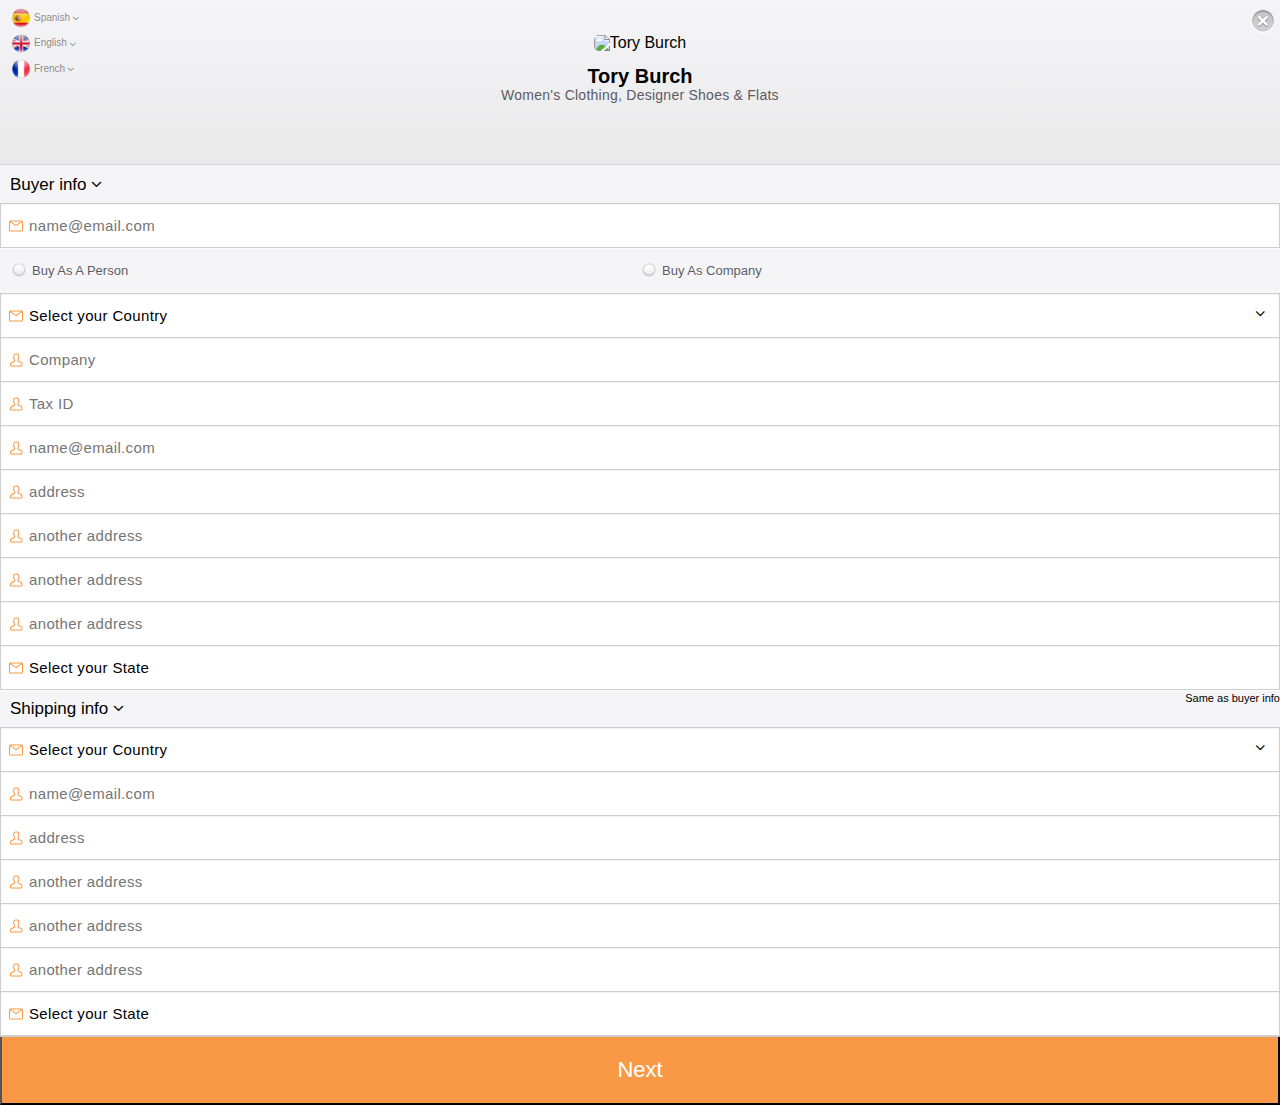
==== commit e193a05c: "update images purple pay" ====
--- a/index.html
+++ b/index.html
@@ -13,9 +13,42 @@
     <body>
 
 
-
         <div class="layout">
             <div class="layout-header">
+
+                <!-- Star  CLOSED -->
+                <a class="tsc-form-closed" v-on:click="falseView()">
+                    <img src="./img/close.png">
+                </a>
+                <!-- End CLOSED -->
+
+                <!-- Star LANGUAGE -->
+                <div class="tsc-form-language">
+                    <div class="tsc-dropdown 1">
+                        <div class="tsc-dropdown-elements gray" style="background: initial; width: 80px;">
+                            <div class="tsc-dropdown-element" data-index=0>
+                                <div class="tsc-form-language-inner">
+                                    <img src="./img/spain_round_icon_64.png">
+                                    <p>Spanish <i class="fa fa-angle-down"></i></p>
+                                </div>
+                            </div>
+                            <div class="tsc-dropdown-element selected" data-index=1>
+                                <div class="tsc-form-language-inner">
+                                    <img src="./img/united_kingdom_round_icon_64.png">
+                                    <p>English <i class="fa fa-angle-down"></i></p>
+                                </div>
+                            </div>
+                            <div class="tsc-dropdown-element" data-index=2>
+                                <div class="tsc-form-language-inner">
+                                    <img src="./img/france_round_icon_64.png">
+                                    <p>French <i class="fa fa-angle-down"></i></p>
+                                </div>
+                            </div>
+                        </div>
+                    </div>
+                </div>
+                <!-- End LANGUAGE -->
+
                 <header class="header">
                     <figure class="logo u-margin-bottom-10">
                         <img src="https://lh6.ggpht.com/klR75h4PMvXcM737ly-d56EcjJP0JWB_Q80Snf2fxWZHV-gWFPBIPaZbFBmtCa35Brc=w300" alt="Tory Burch">
@@ -26,40 +59,46 @@
             </div>
 
             <div class="layout-body">
-                
+
                 <!-- <section class="sumary">
                     Items Total
                 </section> -->
 
                 <section class="form-section">
-                    form-section
+                    <!-- BUYER -->
+                    <p class="form-title" >Buyer info <i class="fa fa-angle-down"></i></p>
                     <!-- Email -->
-                    <!-- <div class="input-wrapper">
-                        <span class="icon">
-                            <svg version="1.1" viewBox="0 0 68 68" width="34" height="34" focusable="false"><g fill-rule="evenodd"><path d="M2.99649048,0 L25.0035095,0 C26.6495018,0 28,1.3437667 28,3.00138694 L28,18.9986131 C28,20.6569187 26.6584255,22 25.0035095,22 L2.99649048,22 C1.3504982,22 0,20.6562333 0,18.9986131 L0,3.00138694 C0,1.34308127 1.34157448,0 2.99649048,0 Z M2,2 L2,19.0066023 C2,19.5552407 2.44746922,20 3.00069463,20 L24.9993054,20 C25.5519738,20 26,19.5550537 26,19.0066023 L26,2 Z M3.76923077,2 L14,9 L24.2307692,2 L26,2 L26,3.08947367 L14,11.3 L2,3.08947367 L2,2 Z M3.76923077,2" style="fill:#f99945" transform="translate(18,23)"></path></g></svg>
-                        </span>
-                        <div class="input-container">
-                            <div class="input-container-text">
-                                <p class="text">Email</p>
-                            </div>
+                    <div class="input-wrapper">
+                        <span class="icon">
+                            <svg version="1.1" viewBox="0 0 68 68" width="34" height="34" focusable="false"><g fill-rule="evenodd"><path d="M2.99649048,0 L25.0035095,0 C26.6495018,0 28,1.3437667 28,3.00138694 L28,18.9986131 C28,20.6569187 26.6584255,22 25.0035095,22 L2.99649048,22 C1.3504982,22 0,20.6562333 0,18.9986131 L0,3.00138694 C0,1.34308127 1.34157448,0 2.99649048,0 Z M2,2 L2,19.0066023 C2,19.5552407 2.44746922,20 3.00069463,20 L24.9993054,20 C25.5519738,20 26,19.5550537 26,19.0066023 L26,2 Z M3.76923077,2 L14,9 L24.2307692,2 L26,2 L26,3.08947367 L14,11.3 L2,3.08947367 L2,2 Z M3.76923077,2" style="fill:#f99945" transform="translate(18,23)"></path></g></svg>
+                        </span>
+                        <div class="input-container">
                             <div class="input-container-input">
                                 <input class="input" type="email" placeholder="name@email.com"></input>
                             </div>
                         </div>
-                    </div> -->
+                    </div>
+                    <!-- Radios -->
+                    <div class="buyer-type">
+                        <div class="buyer-type-option-first">
+                            <div class="buyer-type-option-checkbox radio" >
+                            </div>
+                            <p class="buyer-type-option-text" >Buy as a Person</p>
+                        </div>
+                        <div class="buyer-type-option-first">
+                            <div class="buyer-type-option-checkbox radio">
+                            </div>
+                            <p class="buyer-type-option-text" >Buy as Company</p>
+                        </div>
+                    </div>
                     <!-- Country -->
-                    <!-- <div class="input-wrapper">
-                        <span class="icon">
-                            <svg version="1.1" viewBox="0 0 68 68" width="34" height="34" focusable="false"><g fill-rule="evenodd"><path d="M2.99649048,0 L25.0035095,0 C26.6495018,0 28,1.3437667 28,3.00138694 L28,18.9986131 C28,20.6569187 26.6584255,22 25.0035095,22 L2.99649048,22 C1.3504982,22 0,20.6562333 0,18.9986131 L0,3.00138694 C0,1.34308127 1.34157448,0 2.99649048,0 Z M2,2 L2,19.0066023 C2,19.5552407 2.44746922,20 3.00069463,20 L24.9993054,20 C25.5519738,20 26,19.5550537 26,19.0066023 L26,2 Z M3.76923077,2 L14,9 L24.2307692,2 L26,2 L26,3.08947367 L14,11.3 L2,3.08947367 L2,2 Z M3.76923077,2" style="fill:#f99945" transform="translate(18,23)"></path></g></svg>
-                        </span>
-                        <div class="input-container">
-                            <div class="input-container-text">
-                                <p class="text">Country</p>
-                            </div>
-                            <div class="input-container-input">
-                                <span class="icon">
+                    <div class="input-wrapper">
+                        <span class="icon">
+                            <svg version="1.1" viewBox="0 0 68 68" width="34" height="34" focusable="false"><g fill-rule="evenodd"><path d="M2.99649048,0 L25.0035095,0 C26.6495018,0 28,1.3437667 28,3.00138694 L28,18.9986131 C28,20.6569187 26.6584255,22 25.0035095,22 L2.99649048,22 C1.3504982,22 0,20.6562333 0,18.9986131 L0,3.00138694 C0,1.34308127 1.34157448,0 2.99649048,0 Z M2,2 L2,19.0066023 C2,19.5552407 2.44746922,20 3.00069463,20 L24.9993054,20 C25.5519738,20 26,19.5550537 26,19.0066023 L26,2 Z M3.76923077,2 L14,9 L24.2307692,2 L26,2 L26,3.08947367 L14,11.3 L2,3.08947367 L2,2 Z M3.76923077,2" style="fill:#f99945" transform="translate(18,23)"></path></g></svg>
+                        </span>
+                        <div class="input-container">
+                            <div class="input-container-input">
                                     <i class="fa fa-angle-down" aria-hidden="true"></i>
-                                </span>
                                 <select class="select">
                                     <option>Select your Country</option>
                                     <option>United States</option>
@@ -68,86 +107,90 @@
                                 </select>
                             </div>
                         </div>
-                    </div> -->
+                    </div>
+                    <!-- COMPANY -->
+                    <div class="input-wrapper">
+                        <span class="icon">
+                            <svg version="1.1" viewBox="0 0 68 68" width="34" height="34" focusable="false"><g fill-rule="evenodd"><path d="M8.60479481,14.2460337 C8.63100144,13.9716264 8.50166773,13.7307325 7.62385974,12.1154563 C6.65145935,10.3261181 6.1646075,8.77681093 6.16460758,6.70393577 C6.16460794,1.95228513 8.88261733,0.000173895538 12.4323686,0.000172866953 C12.9863587,0.000172706428 13.0746856,0.00121645204 13.3721078,0.0200536625 C13.8376796,0.0495406082 14.275281,0.115159959 14.7098305,0.234614095 C17.2567653,0.934745813 18.7089494,3.19535735 18.7089488,6.9829619 C18.7089484,9.31742334 18.1971697,11.00365 17.2230449,12.5924034 C16.0433219,14.5164782 16.3080473,13.9623814 16.347074,14.0864398 C16.3156906,13.9866781 16.3028557,13.9682535 16.3443249,14.0072782 C16.472358,14.1277644 16.684019,14.2787757 16.9748685,14.4496913 C17.52657,14.7738948 18.1097826,15.0466152 19.4918914,15.6486918 C21.2138576,16.3988176 21.9275616,16.7371219 22.7184944,17.2343078 C24.1336253,18.1238691 25.0000003,19.1473368 25,20.6068363 L24.9999998,22.9568019 C25.0000001,24.662878 23.6625118,26 22.0004144,26 L2.98193379,25.9999997 C1.3112921,25.9999996 -0.0279988788,24.6259787 0.000594809943,22.9566592 C0.00305099876,22.8415964 0.00678384081,22.6425749 0.0105233871,22.3948041 C0.0175228758,21.9310395 0.0213265108,21.4965345 0.0202851386,21.1418275 C0.0160019265,19.6828748 0.855059643,18.6084432 2.23261885,17.6761971 C3.02711172,17.1385339 3.78358669,16.7552086 5.45478802,15.9828369 C6.92218565,15.3046563 7.47768407,15.0294976 8.02425126,14.6847059 C8.29813063,14.5119343 8.49283572,14.3615093 8.60479481,14.2460337 Z M22.0004144,24 C22.5610165,24 22.9999999,23.5552352 22.9999998,23.0065899 L23,20.606836 C23.0000005,18.2216419 15.1602024,16.978379 14.4392493,14.6866104 C13.7182962,12.3948417 16.708948,12.0724561 16.7089488,6.98296157 C16.7089496,1.893467 13.8522009,2.00017246 12.4323691,2.00017287 C11.0125373,2.00017328 8.16460791,2.40699609 8.16460758,6.70393593 C8.16460741,11.0008758 11.0098168,12.3215371 10.546693,14.7639233 C10.0835691,17.2063095 2.01259595,18.5197901 2.02027652,21.1359559 C2.02265105,21.9447556 2.00013929,22.9993425 2.00013929,22.9993425 C1.99083329,23.542973 2.42987795,23.9999997 2.98193383,23.9999997 Z M22.0004144,24" style="fill:#f99945" transform="translate(20,21)"></path></g></svg>
+                        </span>
+                        <div class="input-container">
+                            <div class="input-container-input">
+                                <input class="input" type="email" placeholder="Company"></input>
+                            </div>
+                        </div>
+                    </div>
+                    <!-- TAXES -->
+                    <div class="input-wrapper">
+                        <span class="icon">
+                            <svg version="1.1" viewBox="0 0 68 68" width="34" height="34" focusable="false"><g fill-rule="evenodd"><path d="M8.60479481,14.2460337 C8.63100144,13.9716264 8.50166773,13.7307325 7.62385974,12.1154563 C6.65145935,10.3261181 6.1646075,8.77681093 6.16460758,6.70393577 C6.16460794,1.95228513 8.88261733,0.000173895538 12.4323686,0.000172866953 C12.9863587,0.000172706428 13.0746856,0.00121645204 13.3721078,0.0200536625 C13.8376796,0.0495406082 14.275281,0.115159959 14.7098305,0.234614095 C17.2567653,0.934745813 18.7089494,3.19535735 18.7089488,6.9829619 C18.7089484,9.31742334 18.1971697,11.00365 17.2230449,12.5924034 C16.0433219,14.5164782 16.3080473,13.9623814 16.347074,14.0864398 C16.3156906,13.9866781 16.3028557,13.9682535 16.3443249,14.0072782 C16.472358,14.1277644 16.684019,14.2787757 16.9748685,14.4496913 C17.52657,14.7738948 18.1097826,15.0466152 19.4918914,15.6486918 C21.2138576,16.3988176 21.9275616,16.7371219 22.7184944,17.2343078 C24.1336253,18.1238691 25.0000003,19.1473368 25,20.6068363 L24.9999998,22.9568019 C25.0000001,24.662878 23.6625118,26 22.0004144,26 L2.98193379,25.9999997 C1.3112921,25.9999996 -0.0279988788,24.6259787 0.000594809943,22.9566592 C0.00305099876,22.8415964 0.00678384081,22.6425749 0.0105233871,22.3948041 C0.0175228758,21.9310395 0.0213265108,21.4965345 0.0202851386,21.1418275 C0.0160019265,19.6828748 0.855059643,18.6084432 2.23261885,17.6761971 C3.02711172,17.1385339 3.78358669,16.7552086 5.45478802,15.9828369 C6.92218565,15.3046563 7.47768407,15.0294976 8.02425126,14.6847059 C8.29813063,14.5119343 8.49283572,14.3615093 8.60479481,14.2460337 Z M22.0004144,24 C22.5610165,24 22.9999999,23.5552352 22.9999998,23.0065899 L23,20.606836 C23.0000005,18.2216419 15.1602024,16.978379 14.4392493,14.6866104 C13.7182962,12.3948417 16.708948,12.0724561 16.7089488,6.98296157 C16.7089496,1.893467 13.8522009,2.00017246 12.4323691,2.00017287 C11.0125373,2.00017328 8.16460791,2.40699609 8.16460758,6.70393593 C8.16460741,11.0008758 11.0098168,12.3215371 10.546693,14.7639233 C10.0835691,17.2063095 2.01259595,18.5197901 2.02027652,21.1359559 C2.02265105,21.9447556 2.00013929,22.9993425 2.00013929,22.9993425 C1.99083329,23.542973 2.42987795,23.9999997 2.98193383,23.9999997 Z M22.0004144,24" style="fill:#f99945" transform="translate(20,21)"></path></g></svg>
+                        </span>
+                        <div class="input-container">
+                            <div class="input-container-input">
+                                <input class="input" type="email" placeholder="Tax ID"></input>
+                            </div>
+                        </div>
+                    </div>
                     <!-- Name -->
-                    <!-- <div class="input-wrapper">
-                        <span class="icon">
-                            <svg version="1.1" viewBox="0 0 68 68" width="34" height="34" focusable="false"><g fill-rule="evenodd"><path d="M8.60479481,14.2460337 C8.63100144,13.9716264 8.50166773,13.7307325 7.62385974,12.1154563 C6.65145935,10.3261181 6.1646075,8.77681093 6.16460758,6.70393577 C6.16460794,1.95228513 8.88261733,0.000173895538 12.4323686,0.000172866953 C12.9863587,0.000172706428 13.0746856,0.00121645204 13.3721078,0.0200536625 C13.8376796,0.0495406082 14.275281,0.115159959 14.7098305,0.234614095 C17.2567653,0.934745813 18.7089494,3.19535735 18.7089488,6.9829619 C18.7089484,9.31742334 18.1971697,11.00365 17.2230449,12.5924034 C16.0433219,14.5164782 16.3080473,13.9623814 16.347074,14.0864398 C16.3156906,13.9866781 16.3028557,13.9682535 16.3443249,14.0072782 C16.472358,14.1277644 16.684019,14.2787757 16.9748685,14.4496913 C17.52657,14.7738948 18.1097826,15.0466152 19.4918914,15.6486918 C21.2138576,16.3988176 21.9275616,16.7371219 22.7184944,17.2343078 C24.1336253,18.1238691 25.0000003,19.1473368 25,20.6068363 L24.9999998,22.9568019 C25.0000001,24.662878 23.6625118,26 22.0004144,26 L2.98193379,25.9999997 C1.3112921,25.9999996 -0.0279988788,24.6259787 0.000594809943,22.9566592 C0.00305099876,22.8415964 0.00678384081,22.6425749 0.0105233871,22.3948041 C0.0175228758,21.9310395 0.0213265108,21.4965345 0.0202851386,21.1418275 C0.0160019265,19.6828748 0.855059643,18.6084432 2.23261885,17.6761971 C3.02711172,17.1385339 3.78358669,16.7552086 5.45478802,15.9828369 C6.92218565,15.3046563 7.47768407,15.0294976 8.02425126,14.6847059 C8.29813063,14.5119343 8.49283572,14.3615093 8.60479481,14.2460337 Z M22.0004144,24 C22.5610165,24 22.9999999,23.5552352 22.9999998,23.0065899 L23,20.606836 C23.0000005,18.2216419 15.1602024,16.978379 14.4392493,14.6866104 C13.7182962,12.3948417 16.708948,12.0724561 16.7089488,6.98296157 C16.7089496,1.893467 13.8522009,2.00017246 12.4323691,2.00017287 C11.0125373,2.00017328 8.16460791,2.40699609 8.16460758,6.70393593 C8.16460741,11.0008758 11.0098168,12.3215371 10.546693,14.7639233 C10.0835691,17.2063095 2.01259595,18.5197901 2.02027652,21.1359559 C2.02265105,21.9447556 2.00013929,22.9993425 2.00013929,22.9993425 C1.99083329,23.542973 2.42987795,23.9999997 2.98193383,23.9999997 Z M22.0004144,24" style="fill:#f99945" transform="translate(20,21)"></path></g></svg>
-                        </span>
-                        <div class="input-container">
-                            <div class="input-container-text">
-                                <p class="text">Name</p>
-                            </div>
+                    <div class="input-wrapper">
+                        <span class="icon">
+                            <svg version="1.1" viewBox="0 0 68 68" width="34" height="34" focusable="false"><g fill-rule="evenodd"><path d="M8.60479481,14.2460337 C8.63100144,13.9716264 8.50166773,13.7307325 7.62385974,12.1154563 C6.65145935,10.3261181 6.1646075,8.77681093 6.16460758,6.70393577 C6.16460794,1.95228513 8.88261733,0.000173895538 12.4323686,0.000172866953 C12.9863587,0.000172706428 13.0746856,0.00121645204 13.3721078,0.0200536625 C13.8376796,0.0495406082 14.275281,0.115159959 14.7098305,0.234614095 C17.2567653,0.934745813 18.7089494,3.19535735 18.7089488,6.9829619 C18.7089484,9.31742334 18.1971697,11.00365 17.2230449,12.5924034 C16.0433219,14.5164782 16.3080473,13.9623814 16.347074,14.0864398 C16.3156906,13.9866781 16.3028557,13.9682535 16.3443249,14.0072782 C16.472358,14.1277644 16.684019,14.2787757 16.9748685,14.4496913 C17.52657,14.7738948 18.1097826,15.0466152 19.4918914,15.6486918 C21.2138576,16.3988176 21.9275616,16.7371219 22.7184944,17.2343078 C24.1336253,18.1238691 25.0000003,19.1473368 25,20.6068363 L24.9999998,22.9568019 C25.0000001,24.662878 23.6625118,26 22.0004144,26 L2.98193379,25.9999997 C1.3112921,25.9999996 -0.0279988788,24.6259787 0.000594809943,22.9566592 C0.00305099876,22.8415964 0.00678384081,22.6425749 0.0105233871,22.3948041 C0.0175228758,21.9310395 0.0213265108,21.4965345 0.0202851386,21.1418275 C0.0160019265,19.6828748 0.855059643,18.6084432 2.23261885,17.6761971 C3.02711172,17.1385339 3.78358669,16.7552086 5.45478802,15.9828369 C6.92218565,15.3046563 7.47768407,15.0294976 8.02425126,14.6847059 C8.29813063,14.5119343 8.49283572,14.3615093 8.60479481,14.2460337 Z M22.0004144,24 C22.5610165,24 22.9999999,23.5552352 22.9999998,23.0065899 L23,20.606836 C23.0000005,18.2216419 15.1602024,16.978379 14.4392493,14.6866104 C13.7182962,12.3948417 16.708948,12.0724561 16.7089488,6.98296157 C16.7089496,1.893467 13.8522009,2.00017246 12.4323691,2.00017287 C11.0125373,2.00017328 8.16460791,2.40699609 8.16460758,6.70393593 C8.16460741,11.0008758 11.0098168,12.3215371 10.546693,14.7639233 C10.0835691,17.2063095 2.01259595,18.5197901 2.02027652,21.1359559 C2.02265105,21.9447556 2.00013929,22.9993425 2.00013929,22.9993425 C1.99083329,23.542973 2.42987795,23.9999997 2.98193383,23.9999997 Z M22.0004144,24" style="fill:#f99945" transform="translate(20,21)"></path></g></svg>
+                        </span>
+                        <div class="input-container">
                             <div class="input-container-input">
                                 <input class="input" type="email" placeholder="name@email.com"></input>
                             </div>
                         </div>
-                    </div> -->
+                    </div>
                     <!-- Address -->
-                    <!-- <div class="input-wrapper">
-                        <span class="icon">
-                            <svg version="1.1" viewBox="0 0 68 68" width="34" height="34" focusable="false"><g fill-rule="evenodd"><path d="M8.60479481,14.2460337 C8.63100144,13.9716264 8.50166773,13.7307325 7.62385974,12.1154563 C6.65145935,10.3261181 6.1646075,8.77681093 6.16460758,6.70393577 C6.16460794,1.95228513 8.88261733,0.000173895538 12.4323686,0.000172866953 C12.9863587,0.000172706428 13.0746856,0.00121645204 13.3721078,0.0200536625 C13.8376796,0.0495406082 14.275281,0.115159959 14.7098305,0.234614095 C17.2567653,0.934745813 18.7089494,3.19535735 18.7089488,6.9829619 C18.7089484,9.31742334 18.1971697,11.00365 17.2230449,12.5924034 C16.0433219,14.5164782 16.3080473,13.9623814 16.347074,14.0864398 C16.3156906,13.9866781 16.3028557,13.9682535 16.3443249,14.0072782 C16.472358,14.1277644 16.684019,14.2787757 16.9748685,14.4496913 C17.52657,14.7738948 18.1097826,15.0466152 19.4918914,15.6486918 C21.2138576,16.3988176 21.9275616,16.7371219 22.7184944,17.2343078 C24.1336253,18.1238691 25.0000003,19.1473368 25,20.6068363 L24.9999998,22.9568019 C25.0000001,24.662878 23.6625118,26 22.0004144,26 L2.98193379,25.9999997 C1.3112921,25.9999996 -0.0279988788,24.6259787 0.000594809943,22.9566592 C0.00305099876,22.8415964 0.00678384081,22.6425749 0.0105233871,22.3948041 C0.0175228758,21.9310395 0.0213265108,21.4965345 0.0202851386,21.1418275 C0.0160019265,19.6828748 0.855059643,18.6084432 2.23261885,17.6761971 C3.02711172,17.1385339 3.78358669,16.7552086 5.45478802,15.9828369 C6.92218565,15.3046563 7.47768407,15.0294976 8.02425126,14.6847059 C8.29813063,14.5119343 8.49283572,14.3615093 8.60479481,14.2460337 Z M22.0004144,24 C22.5610165,24 22.9999999,23.5552352 22.9999998,23.0065899 L23,20.606836 C23.0000005,18.2216419 15.1602024,16.978379 14.4392493,14.6866104 C13.7182962,12.3948417 16.708948,12.0724561 16.7089488,6.98296157 C16.7089496,1.893467 13.8522009,2.00017246 12.4323691,2.00017287 C11.0125373,2.00017328 8.16460791,2.40699609 8.16460758,6.70393593 C8.16460741,11.0008758 11.0098168,12.3215371 10.546693,14.7639233 C10.0835691,17.2063095 2.01259595,18.5197901 2.02027652,21.1359559 C2.02265105,21.9447556 2.00013929,22.9993425 2.00013929,22.9993425 C1.99083329,23.542973 2.42987795,23.9999997 2.98193383,23.9999997 Z M22.0004144,24" style="fill:#f99945" transform="translate(20,21)"></path></g></svg>
-                        </span>
-                        <div class="input-container">
-                            <div class="input-container-text">
-                                <p class="text">Address</p>
-                            </div>
+                    <div class="input-wrapper">
+                        <span class="icon">
+                            <svg version="1.1" viewBox="0 0 68 68" width="34" height="34" focusable="false"><g fill-rule="evenodd"><path d="M8.60479481,14.2460337 C8.63100144,13.9716264 8.50166773,13.7307325 7.62385974,12.1154563 C6.65145935,10.3261181 6.1646075,8.77681093 6.16460758,6.70393577 C6.16460794,1.95228513 8.88261733,0.000173895538 12.4323686,0.000172866953 C12.9863587,0.000172706428 13.0746856,0.00121645204 13.3721078,0.0200536625 C13.8376796,0.0495406082 14.275281,0.115159959 14.7098305,0.234614095 C17.2567653,0.934745813 18.7089494,3.19535735 18.7089488,6.9829619 C18.7089484,9.31742334 18.1971697,11.00365 17.2230449,12.5924034 C16.0433219,14.5164782 16.3080473,13.9623814 16.347074,14.0864398 C16.3156906,13.9866781 16.3028557,13.9682535 16.3443249,14.0072782 C16.472358,14.1277644 16.684019,14.2787757 16.9748685,14.4496913 C17.52657,14.7738948 18.1097826,15.0466152 19.4918914,15.6486918 C21.2138576,16.3988176 21.9275616,16.7371219 22.7184944,17.2343078 C24.1336253,18.1238691 25.0000003,19.1473368 25,20.6068363 L24.9999998,22.9568019 C25.0000001,24.662878 23.6625118,26 22.0004144,26 L2.98193379,25.9999997 C1.3112921,25.9999996 -0.0279988788,24.6259787 0.000594809943,22.9566592 C0.00305099876,22.8415964 0.00678384081,22.6425749 0.0105233871,22.3948041 C0.0175228758,21.9310395 0.0213265108,21.4965345 0.0202851386,21.1418275 C0.0160019265,19.6828748 0.855059643,18.6084432 2.23261885,17.6761971 C3.02711172,17.1385339 3.78358669,16.7552086 5.45478802,15.9828369 C6.92218565,15.3046563 7.47768407,15.0294976 8.02425126,14.6847059 C8.29813063,14.5119343 8.49283572,14.3615093 8.60479481,14.2460337 Z M22.0004144,24 C22.5610165,24 22.9999999,23.5552352 22.9999998,23.0065899 L23,20.606836 C23.0000005,18.2216419 15.1602024,16.978379 14.4392493,14.6866104 C13.7182962,12.3948417 16.708948,12.0724561 16.7089488,6.98296157 C16.7089496,1.893467 13.8522009,2.00017246 12.4323691,2.00017287 C11.0125373,2.00017328 8.16460791,2.40699609 8.16460758,6.70393593 C8.16460741,11.0008758 11.0098168,12.3215371 10.546693,14.7639233 C10.0835691,17.2063095 2.01259595,18.5197901 2.02027652,21.1359559 C2.02265105,21.9447556 2.00013929,22.9993425 2.00013929,22.9993425 C1.99083329,23.542973 2.42987795,23.9999997 2.98193383,23.9999997 Z M22.0004144,24" style="fill:#f99945" transform="translate(20,21)"></path></g></svg>
+                        </span>
+                        <div class="input-container">
                             <div class="input-container-input">
                                 <input class="input" type="email" placeholder="address"></input>
                             </div>
                         </div>
-                    </div> -->
+                    </div>
                     <!-- Other Address -->
-                    <!-- <div class="input-wrapper">
-                        <span class="icon">
-                            <svg version="1.1" viewBox="0 0 68 68" width="34" height="34" focusable="false"><g fill-rule="evenodd"><path d="M8.60479481,14.2460337 C8.63100144,13.9716264 8.50166773,13.7307325 7.62385974,12.1154563 C6.65145935,10.3261181 6.1646075,8.77681093 6.16460758,6.70393577 C6.16460794,1.95228513 8.88261733,0.000173895538 12.4323686,0.000172866953 C12.9863587,0.000172706428 13.0746856,0.00121645204 13.3721078,0.0200536625 C13.8376796,0.0495406082 14.275281,0.115159959 14.7098305,0.234614095 C17.2567653,0.934745813 18.7089494,3.19535735 18.7089488,6.9829619 C18.7089484,9.31742334 18.1971697,11.00365 17.2230449,12.5924034 C16.0433219,14.5164782 16.3080473,13.9623814 16.347074,14.0864398 C16.3156906,13.9866781 16.3028557,13.9682535 16.3443249,14.0072782 C16.472358,14.1277644 16.684019,14.2787757 16.9748685,14.4496913 C17.52657,14.7738948 18.1097826,15.0466152 19.4918914,15.6486918 C21.2138576,16.3988176 21.9275616,16.7371219 22.7184944,17.2343078 C24.1336253,18.1238691 25.0000003,19.1473368 25,20.6068363 L24.9999998,22.9568019 C25.0000001,24.662878 23.6625118,26 22.0004144,26 L2.98193379,25.9999997 C1.3112921,25.9999996 -0.0279988788,24.6259787 0.000594809943,22.9566592 C0.00305099876,22.8415964 0.00678384081,22.6425749 0.0105233871,22.3948041 C0.0175228758,21.9310395 0.0213265108,21.4965345 0.0202851386,21.1418275 C0.0160019265,19.6828748 0.855059643,18.6084432 2.23261885,17.6761971 C3.02711172,17.1385339 3.78358669,16.7552086 5.45478802,15.9828369 C6.92218565,15.3046563 7.47768407,15.0294976 8.02425126,14.6847059 C8.29813063,14.5119343 8.49283572,14.3615093 8.60479481,14.2460337 Z M22.0004144,24 C22.5610165,24 22.9999999,23.5552352 22.9999998,23.0065899 L23,20.606836 C23.0000005,18.2216419 15.1602024,16.978379 14.4392493,14.6866104 C13.7182962,12.3948417 16.708948,12.0724561 16.7089488,6.98296157 C16.7089496,1.893467 13.8522009,2.00017246 12.4323691,2.00017287 C11.0125373,2.00017328 8.16460791,2.40699609 8.16460758,6.70393593 C8.16460741,11.0008758 11.0098168,12.3215371 10.546693,14.7639233 C10.0835691,17.2063095 2.01259595,18.5197901 2.02027652,21.1359559 C2.02265105,21.9447556 2.00013929,22.9993425 2.00013929,22.9993425 C1.99083329,23.542973 2.42987795,23.9999997 2.98193383,23.9999997 Z M22.0004144,24" style="fill:#f99945" transform="translate(20,21)"></path></g></svg>
-                        </span>
-                        <div class="input-container">
-                            <div class="input-container-text" style="width: 120px;">
-                                <p class="text">Other Address</p>
-                            </div>
-                            <div class="input-container-input">
-                                <input class="input" type="email" placeholder="another address"></input>
-                            </div>
-                        </div>
-                    </div> -->
+                    <div class="input-wrapper">
+                        <span class="icon">
+                            <svg version="1.1" viewBox="0 0 68 68" width="34" height="34" focusable="false"><g fill-rule="evenodd"><path d="M8.60479481,14.2460337 C8.63100144,13.9716264 8.50166773,13.7307325 7.62385974,12.1154563 C6.65145935,10.3261181 6.1646075,8.77681093 6.16460758,6.70393577 C6.16460794,1.95228513 8.88261733,0.000173895538 12.4323686,0.000172866953 C12.9863587,0.000172706428 13.0746856,0.00121645204 13.3721078,0.0200536625 C13.8376796,0.0495406082 14.275281,0.115159959 14.7098305,0.234614095 C17.2567653,0.934745813 18.7089494,3.19535735 18.7089488,6.9829619 C18.7089484,9.31742334 18.1971697,11.00365 17.2230449,12.5924034 C16.0433219,14.5164782 16.3080473,13.9623814 16.347074,14.0864398 C16.3156906,13.9866781 16.3028557,13.9682535 16.3443249,14.0072782 C16.472358,14.1277644 16.684019,14.2787757 16.9748685,14.4496913 C17.52657,14.7738948 18.1097826,15.0466152 19.4918914,15.6486918 C21.2138576,16.3988176 21.9275616,16.7371219 22.7184944,17.2343078 C24.1336253,18.1238691 25.0000003,19.1473368 25,20.6068363 L24.9999998,22.9568019 C25.0000001,24.662878 23.6625118,26 22.0004144,26 L2.98193379,25.9999997 C1.3112921,25.9999996 -0.0279988788,24.6259787 0.000594809943,22.9566592 C0.00305099876,22.8415964 0.00678384081,22.6425749 0.0105233871,22.3948041 C0.0175228758,21.9310395 0.0213265108,21.4965345 0.0202851386,21.1418275 C0.0160019265,19.6828748 0.855059643,18.6084432 2.23261885,17.6761971 C3.02711172,17.1385339 3.78358669,16.7552086 5.45478802,15.9828369 C6.92218565,15.3046563 7.47768407,15.0294976 8.02425126,14.6847059 C8.29813063,14.5119343 8.49283572,14.3615093 8.60479481,14.2460337 Z M22.0004144,24 C22.5610165,24 22.9999999,23.5552352 22.9999998,23.0065899 L23,20.606836 C23.0000005,18.2216419 15.1602024,16.978379 14.4392493,14.6866104 C13.7182962,12.3948417 16.708948,12.0724561 16.7089488,6.98296157 C16.7089496,1.893467 13.8522009,2.00017246 12.4323691,2.00017287 C11.0125373,2.00017328 8.16460791,2.40699609 8.16460758,6.70393593 C8.16460741,11.0008758 11.0098168,12.3215371 10.546693,14.7639233 C10.0835691,17.2063095 2.01259595,18.5197901 2.02027652,21.1359559 C2.02265105,21.9447556 2.00013929,22.9993425 2.00013929,22.9993425 C1.99083329,23.542973 2.42987795,23.9999997 2.98193383,23.9999997 Z M22.0004144,24" style="fill:#f99945" transform="translate(20,21)"></path></g></svg>
+                        </span>
+                        <div class="input-container">
+                            <div class="input-container-input">
+                                <input class="input" type="email" placeholder="another address"></input>
+                            </div>
+                        </div>
+                    </div>
                     <!-- City -->
-                    <!-- <div class="input-wrapper">
-                        <span class="icon">
-                            <svg version="1.1" viewBox="0 0 68 68" width="34" height="34" focusable="false"><g fill-rule="evenodd"><path d="M8.60479481,14.2460337 C8.63100144,13.9716264 8.50166773,13.7307325 7.62385974,12.1154563 C6.65145935,10.3261181 6.1646075,8.77681093 6.16460758,6.70393577 C6.16460794,1.95228513 8.88261733,0.000173895538 12.4323686,0.000172866953 C12.9863587,0.000172706428 13.0746856,0.00121645204 13.3721078,0.0200536625 C13.8376796,0.0495406082 14.275281,0.115159959 14.7098305,0.234614095 C17.2567653,0.934745813 18.7089494,3.19535735 18.7089488,6.9829619 C18.7089484,9.31742334 18.1971697,11.00365 17.2230449,12.5924034 C16.0433219,14.5164782 16.3080473,13.9623814 16.347074,14.0864398 C16.3156906,13.9866781 16.3028557,13.9682535 16.3443249,14.0072782 C16.472358,14.1277644 16.684019,14.2787757 16.9748685,14.4496913 C17.52657,14.7738948 18.1097826,15.0466152 19.4918914,15.6486918 C21.2138576,16.3988176 21.9275616,16.7371219 22.7184944,17.2343078 C24.1336253,18.1238691 25.0000003,19.1473368 25,20.6068363 L24.9999998,22.9568019 C25.0000001,24.662878 23.6625118,26 22.0004144,26 L2.98193379,25.9999997 C1.3112921,25.9999996 -0.0279988788,24.6259787 0.000594809943,22.9566592 C0.00305099876,22.8415964 0.00678384081,22.6425749 0.0105233871,22.3948041 C0.0175228758,21.9310395 0.0213265108,21.4965345 0.0202851386,21.1418275 C0.0160019265,19.6828748 0.855059643,18.6084432 2.23261885,17.6761971 C3.02711172,17.1385339 3.78358669,16.7552086 5.45478802,15.9828369 C6.92218565,15.3046563 7.47768407,15.0294976 8.02425126,14.6847059 C8.29813063,14.5119343 8.49283572,14.3615093 8.60479481,14.2460337 Z M22.0004144,24 C22.5610165,24 22.9999999,23.5552352 22.9999998,23.0065899 L23,20.606836 C23.0000005,18.2216419 15.1602024,16.978379 14.4392493,14.6866104 C13.7182962,12.3948417 16.708948,12.0724561 16.7089488,6.98296157 C16.7089496,1.893467 13.8522009,2.00017246 12.4323691,2.00017287 C11.0125373,2.00017328 8.16460791,2.40699609 8.16460758,6.70393593 C8.16460741,11.0008758 11.0098168,12.3215371 10.546693,14.7639233 C10.0835691,17.2063095 2.01259595,18.5197901 2.02027652,21.1359559 C2.02265105,21.9447556 2.00013929,22.9993425 2.00013929,22.9993425 C1.99083329,23.542973 2.42987795,23.9999997 2.98193383,23.9999997 Z M22.0004144,24" style="fill:#f99945" transform="translate(20,21)"></path></g></svg>
-                        </span>
-                        <div class="input-container">
-                            <div class="input-container-text">
-                                <p class="text">City</p>
-                            </div>
-                            <div class="input-container-input">
-                                <input class="input" type="email" placeholder="another address"></input>
-                            </div>
-                        </div>
-                    </div> -->
+                    <div class="input-wrapper">
+                        <span class="icon">
+                            <svg version="1.1" viewBox="0 0 68 68" width="34" height="34" focusable="false"><g fill-rule="evenodd"><path d="M8.60479481,14.2460337 C8.63100144,13.9716264 8.50166773,13.7307325 7.62385974,12.1154563 C6.65145935,10.3261181 6.1646075,8.77681093 6.16460758,6.70393577 C6.16460794,1.95228513 8.88261733,0.000173895538 12.4323686,0.000172866953 C12.9863587,0.000172706428 13.0746856,0.00121645204 13.3721078,0.0200536625 C13.8376796,0.0495406082 14.275281,0.115159959 14.7098305,0.234614095 C17.2567653,0.934745813 18.7089494,3.19535735 18.7089488,6.9829619 C18.7089484,9.31742334 18.1971697,11.00365 17.2230449,12.5924034 C16.0433219,14.5164782 16.3080473,13.9623814 16.347074,14.0864398 C16.3156906,13.9866781 16.3028557,13.9682535 16.3443249,14.0072782 C16.472358,14.1277644 16.684019,14.2787757 16.9748685,14.4496913 C17.52657,14.7738948 18.1097826,15.0466152 19.4918914,15.6486918 C21.2138576,16.3988176 21.9275616,16.7371219 22.7184944,17.2343078 C24.1336253,18.1238691 25.0000003,19.1473368 25,20.6068363 L24.9999998,22.9568019 C25.0000001,24.662878 23.6625118,26 22.0004144,26 L2.98193379,25.9999997 C1.3112921,25.9999996 -0.0279988788,24.6259787 0.000594809943,22.9566592 C0.00305099876,22.8415964 0.00678384081,22.6425749 0.0105233871,22.3948041 C0.0175228758,21.9310395 0.0213265108,21.4965345 0.0202851386,21.1418275 C0.0160019265,19.6828748 0.855059643,18.6084432 2.23261885,17.6761971 C3.02711172,17.1385339 3.78358669,16.7552086 5.45478802,15.9828369 C6.92218565,15.3046563 7.47768407,15.0294976 8.02425126,14.6847059 C8.29813063,14.5119343 8.49283572,14.3615093 8.60479481,14.2460337 Z M22.0004144,24 C22.5610165,24 22.9999999,23.5552352 22.9999998,23.0065899 L23,20.606836 C23.0000005,18.2216419 15.1602024,16.978379 14.4392493,14.6866104 C13.7182962,12.3948417 16.708948,12.0724561 16.7089488,6.98296157 C16.7089496,1.893467 13.8522009,2.00017246 12.4323691,2.00017287 C11.0125373,2.00017328 8.16460791,2.40699609 8.16460758,6.70393593 C8.16460741,11.0008758 11.0098168,12.3215371 10.546693,14.7639233 C10.0835691,17.2063095 2.01259595,18.5197901 2.02027652,21.1359559 C2.02265105,21.9447556 2.00013929,22.9993425 2.00013929,22.9993425 C1.99083329,23.542973 2.42987795,23.9999997 2.98193383,23.9999997 Z M22.0004144,24" style="fill:#f99945" transform="translate(20,21)"></path></g></svg>
+                        </span>
+                        <div class="input-container">
+                            <div class="input-container-input">
+                                <input class="input" type="email" placeholder="another address"></input>
+                            </div>
+                        </div>
+                    </div>
                     <!-- ZIP -->
-                    <!-- <div class="input-wrapper">
-                        <span class="icon">
-                            <svg version="1.1" viewBox="0 0 68 68" width="34" height="34" focusable="false"><g fill-rule="evenodd"><path d="M8.60479481,14.2460337 C8.63100144,13.9716264 8.50166773,13.7307325 7.62385974,12.1154563 C6.65145935,10.3261181 6.1646075,8.77681093 6.16460758,6.70393577 C6.16460794,1.95228513 8.88261733,0.000173895538 12.4323686,0.000172866953 C12.9863587,0.000172706428 13.0746856,0.00121645204 13.3721078,0.0200536625 C13.8376796,0.0495406082 14.275281,0.115159959 14.7098305,0.234614095 C17.2567653,0.934745813 18.7089494,3.19535735 18.7089488,6.9829619 C18.7089484,9.31742334 18.1971697,11.00365 17.2230449,12.5924034 C16.0433219,14.5164782 16.3080473,13.9623814 16.347074,14.0864398 C16.3156906,13.9866781 16.3028557,13.9682535 16.3443249,14.0072782 C16.472358,14.1277644 16.684019,14.2787757 16.9748685,14.4496913 C17.52657,14.7738948 18.1097826,15.0466152 19.4918914,15.6486918 C21.2138576,16.3988176 21.9275616,16.7371219 22.7184944,17.2343078 C24.1336253,18.1238691 25.0000003,19.1473368 25,20.6068363 L24.9999998,22.9568019 C25.0000001,24.662878 23.6625118,26 22.0004144,26 L2.98193379,25.9999997 C1.3112921,25.9999996 -0.0279988788,24.6259787 0.000594809943,22.9566592 C0.00305099876,22.8415964 0.00678384081,22.6425749 0.0105233871,22.3948041 C0.0175228758,21.9310395 0.0213265108,21.4965345 0.0202851386,21.1418275 C0.0160019265,19.6828748 0.855059643,18.6084432 2.23261885,17.6761971 C3.02711172,17.1385339 3.78358669,16.7552086 5.45478802,15.9828369 C6.92218565,15.3046563 7.47768407,15.0294976 8.02425126,14.6847059 C8.29813063,14.5119343 8.49283572,14.3615093 8.60479481,14.2460337 Z M22.0004144,24 C22.5610165,24 22.9999999,23.5552352 22.9999998,23.0065899 L23,20.606836 C23.0000005,18.2216419 15.1602024,16.978379 14.4392493,14.6866104 C13.7182962,12.3948417 16.708948,12.0724561 16.7089488,6.98296157 C16.7089496,1.893467 13.8522009,2.00017246 12.4323691,2.00017287 C11.0125373,2.00017328 8.16460791,2.40699609 8.16460758,6.70393593 C8.16460741,11.0008758 11.0098168,12.3215371 10.546693,14.7639233 C10.0835691,17.2063095 2.01259595,18.5197901 2.02027652,21.1359559 C2.02265105,21.9447556 2.00013929,22.9993425 2.00013929,22.9993425 C1.99083329,23.542973 2.42987795,23.9999997 2.98193383,23.9999997 Z M22.0004144,24" style="fill:#f99945" transform="translate(20,21)"></path></g></svg>
-                        </span>
-                        <div class="input-container">
-                            <div class="input-container-text">
-                                <p class="text">ZIP</p>
-                            </div>
-                            <div class="input-container-input">
-                                <input class="input" type="email" placeholder="another address"></input>
-                            </div>
-                        </div>
-                    </div> -->
+                    <div class="input-wrapper">
+                        <span class="icon">
+                            <svg version="1.1" viewBox="0 0 68 68" width="34" height="34" focusable="false"><g fill-rule="evenodd"><path d="M8.60479481,14.2460337 C8.63100144,13.9716264 8.50166773,13.7307325 7.62385974,12.1154563 C6.65145935,10.3261181 6.1646075,8.77681093 6.16460758,6.70393577 C6.16460794,1.95228513 8.88261733,0.000173895538 12.4323686,0.000172866953 C12.9863587,0.000172706428 13.0746856,0.00121645204 13.3721078,0.0200536625 C13.8376796,0.0495406082 14.275281,0.115159959 14.7098305,0.234614095 C17.2567653,0.934745813 18.7089494,3.19535735 18.7089488,6.9829619 C18.7089484,9.31742334 18.1971697,11.00365 17.2230449,12.5924034 C16.0433219,14.5164782 16.3080473,13.9623814 16.347074,14.0864398 C16.3156906,13.9866781 16.3028557,13.9682535 16.3443249,14.0072782 C16.472358,14.1277644 16.684019,14.2787757 16.9748685,14.4496913 C17.52657,14.7738948 18.1097826,15.0466152 19.4918914,15.6486918 C21.2138576,16.3988176 21.9275616,16.7371219 22.7184944,17.2343078 C24.1336253,18.1238691 25.0000003,19.1473368 25,20.6068363 L24.9999998,22.9568019 C25.0000001,24.662878 23.6625118,26 22.0004144,26 L2.98193379,25.9999997 C1.3112921,25.9999996 -0.0279988788,24.6259787 0.000594809943,22.9566592 C0.00305099876,22.8415964 0.00678384081,22.6425749 0.0105233871,22.3948041 C0.0175228758,21.9310395 0.0213265108,21.4965345 0.0202851386,21.1418275 C0.0160019265,19.6828748 0.855059643,18.6084432 2.23261885,17.6761971 C3.02711172,17.1385339 3.78358669,16.7552086 5.45478802,15.9828369 C6.92218565,15.3046563 7.47768407,15.0294976 8.02425126,14.6847059 C8.29813063,14.5119343 8.49283572,14.3615093 8.60479481,14.2460337 Z M22.0004144,24 C22.5610165,24 22.9999999,23.5552352 22.9999998,23.0065899 L23,20.606836 C23.0000005,18.2216419 15.1602024,16.978379 14.4392493,14.6866104 C13.7182962,12.3948417 16.708948,12.0724561 16.7089488,6.98296157 C16.7089496,1.893467 13.8522009,2.00017246 12.4323691,2.00017287 C11.0125373,2.00017328 8.16460791,2.40699609 8.16460758,6.70393593 C8.16460741,11.0008758 11.0098168,12.3215371 10.546693,14.7639233 C10.0835691,17.2063095 2.01259595,18.5197901 2.02027652,21.1359559 C2.02265105,21.9447556 2.00013929,22.9993425 2.00013929,22.9993425 C1.99083329,23.542973 2.42987795,23.9999997 2.98193383,23.9999997 Z M22.0004144,24" style="fill:#f99945" transform="translate(20,21)"></path></g></svg>
+                        </span>
+                        <div class="input-container">
+                            <div class="input-container-input">
+                                <input class="input" type="email" placeholder="another address"></input>
+                            </div>
+                        </div>
+                    </div>
                     <!-- State -->
-                    <!-- <div class="input-wrapper">
-                        <span class="icon">
-                            <svg version="1.1" viewBox="0 0 68 68" width="34" height="34" focusable="false"><g fill-rule="evenodd"><path d="M2.99649048,0 L25.0035095,0 C26.6495018,0 28,1.3437667 28,3.00138694 L28,18.9986131 C28,20.6569187 26.6584255,22 25.0035095,22 L2.99649048,22 C1.3504982,22 0,20.6562333 0,18.9986131 L0,3.00138694 C0,1.34308127 1.34157448,0 2.99649048,0 Z M2,2 L2,19.0066023 C2,19.5552407 2.44746922,20 3.00069463,20 L24.9993054,20 C25.5519738,20 26,19.5550537 26,19.0066023 L26,2 Z M3.76923077,2 L14,9 L24.2307692,2 L26,2 L26,3.08947367 L14,11.3 L2,3.08947367 L2,2 Z M3.76923077,2" style="fill:#f99945" transform="translate(18,23)"></path></g></svg>
-                        </span>
-                        <div class="input-container">
-                            <div class="input-container-text">
-                                <p class="text">State</p>
-                            </div>
+                    <div class="input-wrapper">
+                        <span class="icon">
+                            <svg version="1.1" viewBox="0 0 68 68" width="34" height="34" focusable="false"><g fill-rule="evenodd"><path d="M2.99649048,0 L25.0035095,0 C26.6495018,0 28,1.3437667 28,3.00138694 L28,18.9986131 C28,20.6569187 26.6584255,22 25.0035095,22 L2.99649048,22 C1.3504982,22 0,20.6562333 0,18.9986131 L0,3.00138694 C0,1.34308127 1.34157448,0 2.99649048,0 Z M2,2 L2,19.0066023 C2,19.5552407 2.44746922,20 3.00069463,20 L24.9993054,20 C25.5519738,20 26,19.5550537 26,19.0066023 L26,2 Z M3.76923077,2 L14,9 L24.2307692,2 L26,2 L26,3.08947367 L14,11.3 L2,3.08947367 L2,2 Z M3.76923077,2" style="fill:#f99945" transform="translate(18,23)"></path></g></svg>
+                        </span>
+                        <div class="input-container">
                             <div class="input-container-input">
                                 <select class="select">
                                     <option>Select your State</option>
@@ -157,30 +200,109 @@
                                 </select>
                             </div>
                         </div>
-                    </div> -->
-
-                    <!-- <input class="input first latest" type="email" placeholder="Email"></input>
-
-                    <br><br><br>
-
-                    <select class="select first">
-                        <option>Country</option>
-                        <option>United States</option>
-                        <option>United Kingdom</option>
-                        <option>Peru</option>
-                    </select>
-                    <input class="input" type="text" placeholder="Company"></input>
-                    <input class="input" type="text" placeholder="Tax ID"></input>
-                    <input class="input" type="text" placeholder="Name"></input>
-                    <input class="input" type="text" placeholder="Street address"></input>
-                    <input class="input" type="text" placeholder="Other street address"></input>
-                    <select class="select latest">
-                        <option>State</option>
-                        <option>New York</option>
-                        <option>San Francisco</option>
-                        <option>California</option>
-                    </select> -->
-
+                    </div>
+                </section>
+                <section class="form-section">
+                    <!-- SHIPPING -->
+                    <div style="display: flex; align-items: center; justify-content: space-between;">
+                        <p class="form-title"> Shipping info  <i class="fa fa-angle-down"></i></p>
+                        <div v-on:click="changeSameBuyerInfo" class="js-fancy-check tsc-form-body-option" style="border: none; padding: 0; box-shadow: none; min-height: 30px;">
+                            <div class="tsc-form-body-option-checkbox" v-bind:class="{'checked': sameBuyerInfo}" style="transform: scale(0.75);">
+                                <div class="tick"></div>
+                            </div>
+                            <!-- <p class="tsc-form-body-option-text" style="font-size: 11px; padding-left: 1px;">Same as buyer info</p> -->
+                            <!-- <p class="tsc-form-body-option-text" style="font-size: 11px; padding-left: 1px;">Same as shipping info</p> -->
+                            <p class="tsc-form-body-option-text" style="font-size: 11px; padding-left: 1px;">Same as buyer info</p>
+                        </div>
+                    </div>                  
+                    <!-- Country -->
+                    <div class="input-wrapper">
+                        <span class="icon">
+                            <svg version="1.1" viewBox="0 0 68 68" width="34" height="34" focusable="false"><g fill-rule="evenodd"><path d="M2.99649048,0 L25.0035095,0 C26.6495018,0 28,1.3437667 28,3.00138694 L28,18.9986131 C28,20.6569187 26.6584255,22 25.0035095,22 L2.99649048,22 C1.3504982,22 0,20.6562333 0,18.9986131 L0,3.00138694 C0,1.34308127 1.34157448,0 2.99649048,0 Z M2,2 L2,19.0066023 C2,19.5552407 2.44746922,20 3.00069463,20 L24.9993054,20 C25.5519738,20 26,19.5550537 26,19.0066023 L26,2 Z M3.76923077,2 L14,9 L24.2307692,2 L26,2 L26,3.08947367 L14,11.3 L2,3.08947367 L2,2 Z M3.76923077,2" style="fill:#f99945" transform="translate(18,23)"></path></g></svg>
+                        </span>
+                        <div class="input-container">
+                            <div class="input-container-input">
+                                    <i class="fa fa-angle-down" aria-hidden="true"></i>
+                                <select class="select">
+                                    <option>Select your Country</option>
+                                    <option>United States</option>
+                                    <option>United Kingdom</option>
+                                    <option>Peru</option>
+                                </select>
+                            </div>
+                        </div>
+                    </div>
+                    <!-- Name -->
+                    <div class="input-wrapper">
+                        <span class="icon">
+                            <svg version="1.1" viewBox="0 0 68 68" width="34" height="34" focusable="false"><g fill-rule="evenodd"><path d="M8.60479481,14.2460337 C8.63100144,13.9716264 8.50166773,13.7307325 7.62385974,12.1154563 C6.65145935,10.3261181 6.1646075,8.77681093 6.16460758,6.70393577 C6.16460794,1.95228513 8.88261733,0.000173895538 12.4323686,0.000172866953 C12.9863587,0.000172706428 13.0746856,0.00121645204 13.3721078,0.0200536625 C13.8376796,0.0495406082 14.275281,0.115159959 14.7098305,0.234614095 C17.2567653,0.934745813 18.7089494,3.19535735 18.7089488,6.9829619 C18.7089484,9.31742334 18.1971697,11.00365 17.2230449,12.5924034 C16.0433219,14.5164782 16.3080473,13.9623814 16.347074,14.0864398 C16.3156906,13.9866781 16.3028557,13.9682535 16.3443249,14.0072782 C16.472358,14.1277644 16.684019,14.2787757 16.9748685,14.4496913 C17.52657,14.7738948 18.1097826,15.0466152 19.4918914,15.6486918 C21.2138576,16.3988176 21.9275616,16.7371219 22.7184944,17.2343078 C24.1336253,18.1238691 25.0000003,19.1473368 25,20.6068363 L24.9999998,22.9568019 C25.0000001,24.662878 23.6625118,26 22.0004144,26 L2.98193379,25.9999997 C1.3112921,25.9999996 -0.0279988788,24.6259787 0.000594809943,22.9566592 C0.00305099876,22.8415964 0.00678384081,22.6425749 0.0105233871,22.3948041 C0.0175228758,21.9310395 0.0213265108,21.4965345 0.0202851386,21.1418275 C0.0160019265,19.6828748 0.855059643,18.6084432 2.23261885,17.6761971 C3.02711172,17.1385339 3.78358669,16.7552086 5.45478802,15.9828369 C6.92218565,15.3046563 7.47768407,15.0294976 8.02425126,14.6847059 C8.29813063,14.5119343 8.49283572,14.3615093 8.60479481,14.2460337 Z M22.0004144,24 C22.5610165,24 22.9999999,23.5552352 22.9999998,23.0065899 L23,20.606836 C23.0000005,18.2216419 15.1602024,16.978379 14.4392493,14.6866104 C13.7182962,12.3948417 16.708948,12.0724561 16.7089488,6.98296157 C16.7089496,1.893467 13.8522009,2.00017246 12.4323691,2.00017287 C11.0125373,2.00017328 8.16460791,2.40699609 8.16460758,6.70393593 C8.16460741,11.0008758 11.0098168,12.3215371 10.546693,14.7639233 C10.0835691,17.2063095 2.01259595,18.5197901 2.02027652,21.1359559 C2.02265105,21.9447556 2.00013929,22.9993425 2.00013929,22.9993425 C1.99083329,23.542973 2.42987795,23.9999997 2.98193383,23.9999997 Z M22.0004144,24" style="fill:#f99945" transform="translate(20,21)"></path></g></svg>
+                        </span>
+                        <div class="input-container">
+                            <div class="input-container-input">
+                                <input class="input" type="email" placeholder="name@email.com"></input>
+                            </div>
+                        </div>
+                    </div>
+                    <!-- Address -->
+                    <div class="input-wrapper">
+                        <span class="icon">
+                            <svg version="1.1" viewBox="0 0 68 68" width="34" height="34" focusable="false"><g fill-rule="evenodd"><path d="M8.60479481,14.2460337 C8.63100144,13.9716264 8.50166773,13.7307325 7.62385974,12.1154563 C6.65145935,10.3261181 6.1646075,8.77681093 6.16460758,6.70393577 C6.16460794,1.95228513 8.88261733,0.000173895538 12.4323686,0.000172866953 C12.9863587,0.000172706428 13.0746856,0.00121645204 13.3721078,0.0200536625 C13.8376796,0.0495406082 14.275281,0.115159959 14.7098305,0.234614095 C17.2567653,0.934745813 18.7089494,3.19535735 18.7089488,6.9829619 C18.7089484,9.31742334 18.1971697,11.00365 17.2230449,12.5924034 C16.0433219,14.5164782 16.3080473,13.9623814 16.347074,14.0864398 C16.3156906,13.9866781 16.3028557,13.9682535 16.3443249,14.0072782 C16.472358,14.1277644 16.684019,14.2787757 16.9748685,14.4496913 C17.52657,14.7738948 18.1097826,15.0466152 19.4918914,15.6486918 C21.2138576,16.3988176 21.9275616,16.7371219 22.7184944,17.2343078 C24.1336253,18.1238691 25.0000003,19.1473368 25,20.6068363 L24.9999998,22.9568019 C25.0000001,24.662878 23.6625118,26 22.0004144,26 L2.98193379,25.9999997 C1.3112921,25.9999996 -0.0279988788,24.6259787 0.000594809943,22.9566592 C0.00305099876,22.8415964 0.00678384081,22.6425749 0.0105233871,22.3948041 C0.0175228758,21.9310395 0.0213265108,21.4965345 0.0202851386,21.1418275 C0.0160019265,19.6828748 0.855059643,18.6084432 2.23261885,17.6761971 C3.02711172,17.1385339 3.78358669,16.7552086 5.45478802,15.9828369 C6.92218565,15.3046563 7.47768407,15.0294976 8.02425126,14.6847059 C8.29813063,14.5119343 8.49283572,14.3615093 8.60479481,14.2460337 Z M22.0004144,24 C22.5610165,24 22.9999999,23.5552352 22.9999998,23.0065899 L23,20.606836 C23.0000005,18.2216419 15.1602024,16.978379 14.4392493,14.6866104 C13.7182962,12.3948417 16.708948,12.0724561 16.7089488,6.98296157 C16.7089496,1.893467 13.8522009,2.00017246 12.4323691,2.00017287 C11.0125373,2.00017328 8.16460791,2.40699609 8.16460758,6.70393593 C8.16460741,11.0008758 11.0098168,12.3215371 10.546693,14.7639233 C10.0835691,17.2063095 2.01259595,18.5197901 2.02027652,21.1359559 C2.02265105,21.9447556 2.00013929,22.9993425 2.00013929,22.9993425 C1.99083329,23.542973 2.42987795,23.9999997 2.98193383,23.9999997 Z M22.0004144,24" style="fill:#f99945" transform="translate(20,21)"></path></g></svg>
+                        </span>
+                        <div class="input-container">
+                            <div class="input-container-input">
+                                <input class="input" type="email" placeholder="address"></input>
+                            </div>
+                        </div>
+                    </div>
+                    <!-- Other Address -->
+                    <div class="input-wrapper">
+                        <span class="icon">
+                            <svg version="1.1" viewBox="0 0 68 68" width="34" height="34" focusable="false"><g fill-rule="evenodd"><path d="M8.60479481,14.2460337 C8.63100144,13.9716264 8.50166773,13.7307325 7.62385974,12.1154563 C6.65145935,10.3261181 6.1646075,8.77681093 6.16460758,6.70393577 C6.16460794,1.95228513 8.88261733,0.000173895538 12.4323686,0.000172866953 C12.9863587,0.000172706428 13.0746856,0.00121645204 13.3721078,0.0200536625 C13.8376796,0.0495406082 14.275281,0.115159959 14.7098305,0.234614095 C17.2567653,0.934745813 18.7089494,3.19535735 18.7089488,6.9829619 C18.7089484,9.31742334 18.1971697,11.00365 17.2230449,12.5924034 C16.0433219,14.5164782 16.3080473,13.9623814 16.347074,14.0864398 C16.3156906,13.9866781 16.3028557,13.9682535 16.3443249,14.0072782 C16.472358,14.1277644 16.684019,14.2787757 16.9748685,14.4496913 C17.52657,14.7738948 18.1097826,15.0466152 19.4918914,15.6486918 C21.2138576,16.3988176 21.9275616,16.7371219 22.7184944,17.2343078 C24.1336253,18.1238691 25.0000003,19.1473368 25,20.6068363 L24.9999998,22.9568019 C25.0000001,24.662878 23.6625118,26 22.0004144,26 L2.98193379,25.9999997 C1.3112921,25.9999996 -0.0279988788,24.6259787 0.000594809943,22.9566592 C0.00305099876,22.8415964 0.00678384081,22.6425749 0.0105233871,22.3948041 C0.0175228758,21.9310395 0.0213265108,21.4965345 0.0202851386,21.1418275 C0.0160019265,19.6828748 0.855059643,18.6084432 2.23261885,17.6761971 C3.02711172,17.1385339 3.78358669,16.7552086 5.45478802,15.9828369 C6.92218565,15.3046563 7.47768407,15.0294976 8.02425126,14.6847059 C8.29813063,14.5119343 8.49283572,14.3615093 8.60479481,14.2460337 Z M22.0004144,24 C22.5610165,24 22.9999999,23.5552352 22.9999998,23.0065899 L23,20.606836 C23.0000005,18.2216419 15.1602024,16.978379 14.4392493,14.6866104 C13.7182962,12.3948417 16.708948,12.0724561 16.7089488,6.98296157 C16.7089496,1.893467 13.8522009,2.00017246 12.4323691,2.00017287 C11.0125373,2.00017328 8.16460791,2.40699609 8.16460758,6.70393593 C8.16460741,11.0008758 11.0098168,12.3215371 10.546693,14.7639233 C10.0835691,17.2063095 2.01259595,18.5197901 2.02027652,21.1359559 C2.02265105,21.9447556 2.00013929,22.9993425 2.00013929,22.9993425 C1.99083329,23.542973 2.42987795,23.9999997 2.98193383,23.9999997 Z M22.0004144,24" style="fill:#f99945" transform="translate(20,21)"></path></g></svg>
+                        </span>
+                        <div class="input-container">
+                            <div class="input-container-input">
+                                <input class="input" type="email" placeholder="another address"></input>
+                            </div>
+                        </div>
+                    </div>
+                    <!-- City -->
+                    <div class="input-wrapper">
+                        <span class="icon">
+                            <svg version="1.1" viewBox="0 0 68 68" width="34" height="34" focusable="false"><g fill-rule="evenodd"><path d="M8.60479481,14.2460337 C8.63100144,13.9716264 8.50166773,13.7307325 7.62385974,12.1154563 C6.65145935,10.3261181 6.1646075,8.77681093 6.16460758,6.70393577 C6.16460794,1.95228513 8.88261733,0.000173895538 12.4323686,0.000172866953 C12.9863587,0.000172706428 13.0746856,0.00121645204 13.3721078,0.0200536625 C13.8376796,0.0495406082 14.275281,0.115159959 14.7098305,0.234614095 C17.2567653,0.934745813 18.7089494,3.19535735 18.7089488,6.9829619 C18.7089484,9.31742334 18.1971697,11.00365 17.2230449,12.5924034 C16.0433219,14.5164782 16.3080473,13.9623814 16.347074,14.0864398 C16.3156906,13.9866781 16.3028557,13.9682535 16.3443249,14.0072782 C16.472358,14.1277644 16.684019,14.2787757 16.9748685,14.4496913 C17.52657,14.7738948 18.1097826,15.0466152 19.4918914,15.6486918 C21.2138576,16.3988176 21.9275616,16.7371219 22.7184944,17.2343078 C24.1336253,18.1238691 25.0000003,19.1473368 25,20.6068363 L24.9999998,22.9568019 C25.0000001,24.662878 23.6625118,26 22.0004144,26 L2.98193379,25.9999997 C1.3112921,25.9999996 -0.0279988788,24.6259787 0.000594809943,22.9566592 C0.00305099876,22.8415964 0.00678384081,22.6425749 0.0105233871,22.3948041 C0.0175228758,21.9310395 0.0213265108,21.4965345 0.0202851386,21.1418275 C0.0160019265,19.6828748 0.855059643,18.6084432 2.23261885,17.6761971 C3.02711172,17.1385339 3.78358669,16.7552086 5.45478802,15.9828369 C6.92218565,15.3046563 7.47768407,15.0294976 8.02425126,14.6847059 C8.29813063,14.5119343 8.49283572,14.3615093 8.60479481,14.2460337 Z M22.0004144,24 C22.5610165,24 22.9999999,23.5552352 22.9999998,23.0065899 L23,20.606836 C23.0000005,18.2216419 15.1602024,16.978379 14.4392493,14.6866104 C13.7182962,12.3948417 16.708948,12.0724561 16.7089488,6.98296157 C16.7089496,1.893467 13.8522009,2.00017246 12.4323691,2.00017287 C11.0125373,2.00017328 8.16460791,2.40699609 8.16460758,6.70393593 C8.16460741,11.0008758 11.0098168,12.3215371 10.546693,14.7639233 C10.0835691,17.2063095 2.01259595,18.5197901 2.02027652,21.1359559 C2.02265105,21.9447556 2.00013929,22.9993425 2.00013929,22.9993425 C1.99083329,23.542973 2.42987795,23.9999997 2.98193383,23.9999997 Z M22.0004144,24" style="fill:#f99945" transform="translate(20,21)"></path></g></svg>
+                        </span>
+                        <div class="input-container">
+                            <div class="input-container-input">
+                                <input class="input" type="email" placeholder="another address"></input>
+                            </div>
+                        </div>
+                    </div>
+                    <!-- ZIP -->
+                    <div class="input-wrapper">
+                        <span class="icon">
+                            <svg version="1.1" viewBox="0 0 68 68" width="34" height="34" focusable="false"><g fill-rule="evenodd"><path d="M8.60479481,14.2460337 C8.63100144,13.9716264 8.50166773,13.7307325 7.62385974,12.1154563 C6.65145935,10.3261181 6.1646075,8.77681093 6.16460758,6.70393577 C6.16460794,1.95228513 8.88261733,0.000173895538 12.4323686,0.000172866953 C12.9863587,0.000172706428 13.0746856,0.00121645204 13.3721078,0.0200536625 C13.8376796,0.0495406082 14.275281,0.115159959 14.7098305,0.234614095 C17.2567653,0.934745813 18.7089494,3.19535735 18.7089488,6.9829619 C18.7089484,9.31742334 18.1971697,11.00365 17.2230449,12.5924034 C16.0433219,14.5164782 16.3080473,13.9623814 16.347074,14.0864398 C16.3156906,13.9866781 16.3028557,13.9682535 16.3443249,14.0072782 C16.472358,14.1277644 16.684019,14.2787757 16.9748685,14.4496913 C17.52657,14.7738948 18.1097826,15.0466152 19.4918914,15.6486918 C21.2138576,16.3988176 21.9275616,16.7371219 22.7184944,17.2343078 C24.1336253,18.1238691 25.0000003,19.1473368 25,20.6068363 L24.9999998,22.9568019 C25.0000001,24.662878 23.6625118,26 22.0004144,26 L2.98193379,25.9999997 C1.3112921,25.9999996 -0.0279988788,24.6259787 0.000594809943,22.9566592 C0.00305099876,22.8415964 0.00678384081,22.6425749 0.0105233871,22.3948041 C0.0175228758,21.9310395 0.0213265108,21.4965345 0.0202851386,21.1418275 C0.0160019265,19.6828748 0.855059643,18.6084432 2.23261885,17.6761971 C3.02711172,17.1385339 3.78358669,16.7552086 5.45478802,15.9828369 C6.92218565,15.3046563 7.47768407,15.0294976 8.02425126,14.6847059 C8.29813063,14.5119343 8.49283572,14.3615093 8.60479481,14.2460337 Z M22.0004144,24 C22.5610165,24 22.9999999,23.5552352 22.9999998,23.0065899 L23,20.606836 C23.0000005,18.2216419 15.1602024,16.978379 14.4392493,14.6866104 C13.7182962,12.3948417 16.708948,12.0724561 16.7089488,6.98296157 C16.7089496,1.893467 13.8522009,2.00017246 12.4323691,2.00017287 C11.0125373,2.00017328 8.16460791,2.40699609 8.16460758,6.70393593 C8.16460741,11.0008758 11.0098168,12.3215371 10.546693,14.7639233 C10.0835691,17.2063095 2.01259595,18.5197901 2.02027652,21.1359559 C2.02265105,21.9447556 2.00013929,22.9993425 2.00013929,22.9993425 C1.99083329,23.542973 2.42987795,23.9999997 2.98193383,23.9999997 Z M22.0004144,24" style="fill:#f99945" transform="translate(20,21)"></path></g></svg>
+                        </span>
+                        <div class="input-container">
+                            <div class="input-container-input">
+                                <input class="input" type="email" placeholder="another address"></input>
+                            </div>
+                        </div>
+                    </div>
+                    <!-- State -->
+                    <div class="input-wrapper">
+                        <span class="icon">
+                            <svg version="1.1" viewBox="0 0 68 68" width="34" height="34" focusable="false"><g fill-rule="evenodd"><path d="M2.99649048,0 L25.0035095,0 C26.6495018,0 28,1.3437667 28,3.00138694 L28,18.9986131 C28,20.6569187 26.6584255,22 25.0035095,22 L2.99649048,22 C1.3504982,22 0,20.6562333 0,18.9986131 L0,3.00138694 C0,1.34308127 1.34157448,0 2.99649048,0 Z M2,2 L2,19.0066023 C2,19.5552407 2.44746922,20 3.00069463,20 L24.9993054,20 C25.5519738,20 26,19.5550537 26,19.0066023 L26,2 Z M3.76923077,2 L14,9 L24.2307692,2 L26,2 L26,3.08947367 L14,11.3 L2,3.08947367 L2,2 Z M3.76923077,2" style="fill:#f99945" transform="translate(18,23)"></path></g></svg>
+                        </span>
+                        <div class="input-container">
+                            <div class="input-container-input">
+                                <select class="select">
+                                    <option>Select your State</option>
+                                    <option>New York</option>
+                                    <option>San Francisco</option>
+                                    <option>California</option>
+                                </select>
+                            </div>
+                        </div>
+                    </div>
                 </section>
 
             </div>
--- a/css/style.css
+++ b/css/style.css
@@ -1,232 +1,557 @@
-/**
- * **************************************
- * COLORS
- * **************************************
- */
-/**
- * Primary
- */
-/**
- * Grey
- */
-/**
- * Tory Brush
- */
-/**
- * **************************************
- * LAYOUT
- * **************************************
- */
 * {
-  box-sizing: border-box; }
-
+  -webkit-box-sizing: border-box;
+  -moz-box-sizing: border-box;
+  box-sizing: border-box;
+}
 body {
-  margin: 0; }
-
+  margin: 0;
+}
 img {
-  vertical-align: top; }
-
+  vertical-align: top;
+}
 figure {
-  margin: 0; }
-
+  margin: 0;
+}
+input,
 select {
   outline: 0;
   border: 0;
+  -webkit-border-radius: 0;
   border-radius: 0;
-  appearance: none; }
-
+  -webkit-appearance: none;
+  -moz-appearance: none;
+  appearance: none;
+}
 p {
-  margin: 0; }
-
-html, body, div, span, applet, object, iframe,
-h1, h2, h3, h4, h5, h6, p, blockquote, pre,
-a, abbr, acronym, address, big, cite, code,
-del, dfn, em, img, ins, kbd, q, s, samp,
-small, strike, strong, sub, sup, tt, var,
-b, u, i, center,
-dl, dt, dd, ol, ul, li,
-fieldset, form, label, legend,
-table, caption, tbody, tfoot, thead, tr, th, td,
-article, aside, canvas, details, embed,
-figure, figcaption, footer, header, hgroup,
-menu, nav, output, ruby, section, summary,
-time, mark, audio, video {
+  margin: 0;
+}
+html,
+body,
+div,
+span,
+applet,
+object,
+iframe,
+h1,
+h2,
+h3,
+h4,
+h5,
+h6,
+p,
+blockquote,
+pre,
+a,
+abbr,
+acronym,
+address,
+big,
+cite,
+code,
+del,
+dfn,
+em,
+img,
+ins,
+kbd,
+q,
+s,
+samp,
+small,
+strike,
+strong,
+sub,
+sup,
+tt,
+var,
+b,
+u,
+i,
+center,
+dl,
+dt,
+dd,
+ol,
+ul,
+li,
+fieldset,
+form,
+label,
+legend,
+table,
+caption,
+tbody,
+tfoot,
+thead,
+tr,
+th,
+td,
+article,
+aside,
+canvas,
+details,
+embed,
+figure,
+figcaption,
+footer,
+header,
+hgroup,
+menu,
+nav,
+output,
+ruby,
+section,
+summary,
+time,
+mark,
+audio,
+video {
   margin: 0;
   padding: 0;
   border: 0;
   font-size: 100%;
   font: inherit;
-  vertical-align: baseline; }
-
-/* HTML5 display-role reset for older browsers */
-article, aside, details, figcaption, figure,
-footer, header, hgroup, menu, nav, section {
-  display: block; }
-
+  vertical-align: baseline;
+}
+article,
+aside,
+details,
+figcaption,
+figure,
+footer,
+header,
+hgroup,
+menu,
+nav,
+section {
+  display: block;
+}
 body {
-  line-height: 1; }
-
-ol, ul {
-  list-style: none; }
-
-blockquote, q {
-  quotes: none; }
-
-blockquote:before, blockquote:after,
-q:before, q:after {
+  line-height: 1;
+}
+ol,
+ul {
+  list-style: none;
+}
+blockquote,
+q {
+  quotes: none;
+}
+blockquotebefore,
+blockquoteafter,
+qbefore,
+qafter {
   content: '';
-  content: none; }
-
+  content: none;
+}
 table {
   border-collapse: collapse;
-  border-spacing: 0; }
-
+  border-spacing: 0;
+}
 html,
 body {
-  height: 100%; }
-
+  height: 100%;
+}
 body {
-  font-family: "Helvetica Neue", "Helvetica", Arial, sans-serif; }
-
+  font-family: "Helvetica Neue", "Helvetica", Arial, sans-serif;
+}
 .layout {
   display: table;
   height: 100%;
-  width: 100%; }
-  .layout-header {
-    display: table-header-group; }
-  .layout-body {
-    display: table-row-group; }
-  .layout-bottom {
-    display: table-footer-group; }
-
-.header {
-  height: 165px;
-  padding-top: 35px;
-  background-image: linear-gradient(#f5f5f7, #e9e9ea);
-  border-bottom: 1px solid #d3d3d4; }
-
-.logo {
-  display: table;
-  margin: auto;
-  padding-bottom: 5px; }
-  .logo img {
-    width: 68px;
-    border-radius: 5px; }
-
-/*
-	// background partner-color
-// 	padding-top global-padding-top
-// 	padding-left global-padding-left
-// 	padding-right global-padding-right
-// 	padding-bottom 5px
-// .logo
-// 	width 68px
-// 	display table
-// 	margin-left auto
-// 	margin-right auto
-// 	img
-// 		width 100%
-		// border-radius 4px
-
-// BODY
-// .form-section
-// 	// padding-top 20px
-// 	padding-left global-padding-left
-// 	padding-right global-padding-right
-// 	// padding-bottom 20px
-// 	width 100%
-
-// .sumary
-// 	border-top: 1px solid #d3d3d4;
-// 	border-bottom: 1px solid #d3d3d4;
-// 	padding-left global-padding-left
-// 	padding-right global-padding-right
-// 	padding-top 5px
-// 	padding-bottom 5px
-
-// FOOTER
-// .footer
-// 	padding-left global-padding-left
-// 	padding-right global-padding-right
-// 	padding-bottom global-padding-bottom
-*/
+  width: 100%;
+  background: #f5f5f7;
+}
+.layout-header {
+  display: table-header-group;
+}
+.layout-body {
+  display: table-row-group;
+}
+.layout-bottom {
+  display: table-footer-group;
+}
 .text {
   font-weight: 600;
-  font-size: 14.5px; }
-
+  font-size: 14.5px;
+}
 .title {
   font-size: 20px;
   font-weight: 600;
   text-align: center;
-  padding-bottom: 2px; }
-
+  padding-bottom: 2px;
+}
 .subtitle {
   font-size: 14px;
   text-align: center;
   font-weight: 400;
   color: #5b5b65;
-  letter-spacing: 0.25px; }
-
+  letter-spacing: 0.25px;
+}
 .button {
-  color: white;
+  color: #fff;
   background-color: #f99945;
   display: table;
   width: 100%;
   padding: 20px;
   text-align: center;
   font-weight: 500;
-  font-size: 22px; }
-
+  font-size: 22px;
+}
+.input,
+.select {
+  background-color: #fff;
+  font-size: 15px;
+  height: 45px;
+  width: 100%;
+  padding-left: 35px;
+  background: #fff;
+  -webkit-box-shadow: inset 0 1px 1px rgba(124,124,127,0.1), 0 1px 0 rgba(255,255,255,0.7), 0 0 4px rgba(86,149,219,0);
+  box-shadow: inset 0 1px 1px rgba(124,124,127,0.1), 0 1px 0 rgba(255,255,255,0.7), 0 0 4px rgba(86,149,219,0);
+  border: 1px solid #cececf;
+  letter-spacing: 0.35px;
+  padding: 0 5px 1px 28px;
+  font-family: "Helvetica Neue", "Helvetica", Arial, sans-serif;
+}
 .input-wrapper {
-  display: flex;
-  align-items: center; }
-
+  display: -webkit-box;
+  display: -moz-box;
+  display: -webkit-flex;
+  display: -ms-flexbox;
+  display: box;
+  display: flex;
+  -webkit-box-align: center;
+  -moz-box-align: center;
+  -o-box-align: center;
+  -ms-flex-align: center;
+  -webkit-align-items: center;
+  align-items: center;
+  position: relative;
+}
 .icon {
   margin-top: 4px;
-  position: absolute; }
-
-.input {
-  height: 45px;
-  width: 100%;
-  padding-left: 30px;
-  font-size: 15px;
-  background: #fff;
-  box-shadow: inset 0 1px 1px rgba(124, 124, 127, 0.1), 0 1px 0 rgba(255, 255, 255, 0.7), 0 0 4px rgba(86, 149, 219, 0);
-  border-top: 1px solid #cececf; }
-
+  position: absolute;
+}
 .input-container {
   border-bottom: solid 1px gray-light-dark;
   width: 100%;
-  display: flex;
-  align-items: center; }
-  .input-container-input {
-    flex: 1;
-    height: 44px; }
-
-.select {
-  background-color: white;
-  font-size: 15px;
-  height: 45px;
-  width: 100%;
-  padding-left: 30px;
-  background: #fff;
-  box-shadow: inset 0 1px 1px rgba(124, 124, 127, 0.1), 0 1px 0 rgba(255, 255, 255, 0.7), 0 0 4px rgba(86, 149, 219, 0);
-  border-top: 1px solid #cececf; }
-
-/*
-// 	border-left: 1px solid rgba(border-color, .25);
-// 	border-right: 1px solid rgba(border-color, .25);
-// 	border-bottom: 1px solid rgba(border-color, .25);
-// 	padding-top 8px
-// 	padding-right 8px
-// 	padding-bottom 8px
-// 	padding-left 27px
-// 	font-size: 14px;
-// 	&.first
-// 		border-top: 1px solid rgba(border-color, .25);
-		// border-top-left-radius: 4px;
-		// border-top-right-radius: 4px;
-	// &.latest
-	// 	border-bottom-left-radius: 4px;
-	// 	border-bottom-right-radius: 4px;
-*/
+  display: -webkit-box;
+  display: -moz-box;
+  display: -webkit-flex;
+  display: -ms-flexbox;
+  display: box;
+  display: flex;
+  -webkit-box-align: center;
+  -moz-box-align: center;
+  -o-box-align: center;
+  -ms-flex-align: center;
+  -webkit-align-items: center;
+  align-items: center;
+}
+.input-container-input {
+  -webkit-box-flex: 1;
+  -moz-box-flex: 1;
+  -o-box-flex: 1;
+  box-flex: 1;
+  -webkit-flex: 1;
+  -ms-flex: 1;
+  flex: 1;
+  height: 44px;
+}
+.input-container-input i {
+  position: absolute;
+  top: 12px;
+  z-index: 2;
+  font-size: 16px;
+  right: 15px;
+}
+.form-title {
+  cursor: pointer;
+  font-size: 17px;
+  padding-left: 10px;
+  padding-bottom: 10px;
+  padding-top: 10px;
+}
+.buyer-type {
+  margin-top: 8px;
+  margin-bottom: 8px;
+  padding-left: 10px;
+  padding-right: 10px;
+  display: -webkit-box;
+  display: -moz-box;
+  display: -webkit-flex;
+  display: -ms-flexbox;
+  display: box;
+  display: flex;
+}
+.buyer-type p {
+  font-size: 13px !important;
+}
+.buyer-type-option-first {
+  -webkit-box-flex: 1;
+  -moz-box-flex: 1;
+  -o-box-flex: 1;
+  box-flex: 1;
+  -webkit-flex: 1;
+  -ms-flex: 1;
+  flex: 1;
+  border: none;
+  padding: 0;
+  -webkit-box-shadow: none;
+  box-shadow: none;
+  min-height: 30px;
+  display: -webkit-box;
+  display: -moz-box;
+  display: -webkit-flex;
+  display: -ms-flexbox;
+  display: box;
+  display: flex;
+  -webkit-box-align: center;
+  -moz-box-align: center;
+  -o-box-align: center;
+  -ms-flex-align: center;
+  -webkit-align-items: center;
+  align-items: center;
+}
+.buyer-type-option-checkbox {
+  background-image: url("../img/radios.png");
+  -webkit-background-size: 18px 57px;
+  -moz-background-size: 18px 57px;
+  background-size: 18px 57px;
+  background-position: 0 0;
+  width: 18px;
+  height: 19px;
+  position: relative;
+  -webkit-transform: scale(0.9);
+  -moz-transform: scale(0.9);
+  -o-transform: scale(0.9);
+  -ms-transform: scale(0.9);
+  transform: scale(0.9);
+  cursor: pointer;
+}
+.buyer-type-option-checkbox.checked {
+  background-position: 0 -19px;
+}
+.buyer-type-option-checkbox.checked.radio {
+  background-position: 0 -37px;
+}
+.buyer-type-option-checkbox.checked .tick {
+  display: block;
+}
+.buyer-type-option-checkbox .tick {
+  display: none;
+  background: url("../img/radios.png") no-repeat;
+  -webkit-background-size: 100% 100%;
+  -moz-background-size: 100% 100%;
+  background-size: 100% 100%;
+  width: 16px;
+  height: 17px;
+  position: absolute;
+  left: 3px;
+  bottom: 3px;
+}
+.buyer-type-option-text {
+  text-transform: capitalize;
+  color: #5b5b65;
+  text-shadow: 0 1px 0 #fff;
+  padding-left: 4px;
+}
+.header {
+  height: 165px;
+  padding-top: 35px;
+  background-image: -webkit-linear-gradient(#f5f5f7, #e9e9ea);
+  background-image: -moz-linear-gradient(#f5f5f7, #e9e9ea);
+  background-image: -o-linear-gradient(#f5f5f7, #e9e9ea);
+  background-image: -ms-linear-gradient(#f5f5f7, #e9e9ea);
+  background-image: linear-gradient(#f5f5f7, #e9e9ea);
+  border-bottom: 1px solid #d3d3d4;
+}
+.logo {
+  display: table;
+  margin: auto;
+  padding-bottom: 5px;
+}
+.logo img {
+  width: 68px;
+  -webkit-border-radius: 5px;
+  border-radius: 5px;
+}
+.tsc-form-language-inner p {
+  font-size: 12px;
+}
+.tsc-form-language-inner p i {
+  font-size: 13px;
+}
+.tsc-dropdown {
+  position: relative;
+  height: 36px;
+}
+.tsc-dropdown margin-bottom 10px-elements,
+.tsc-dropdown margin-bottom 10px border-radius 6px,
+.tsc-dropdown margin-bottom 10px background white,
+.tsc-dropdown margin-bottom 10px.open {
+  position: absolute;
+  width: 100%;
+  z-index: 1;
+  top: -6px;
+  -webkit-box-shadow: 0 7px 20px rgba(0,0,0,0.25);
+  box-shadow: 0 7px 20px rgba(0,0,0,0.25);
+}
+.tsc-dropdown margin-bottom 10px-elements .fa-angle-down,
+.tsc-dropdown margin-bottom 10px border-radius 6px .fa-angle-down,
+.tsc-dropdown margin-bottom 10px background white .fa-angle-down,
+.tsc-dropdown margin-bottom 10px.open .fa-angle-down {
+  display: none;
+}
+.tsc-dropdown margin-bottom 10px-elements.gray,
+.tsc-dropdown margin-bottom 10px border-radius 6px.gray,
+.tsc-dropdown margin-bottom 10px background white.gray,
+.tsc-dropdown margin-bottom 10px.open.gray {
+  background: #f5f5f7 !important;
+}
+.tsc-dropdown margin-bottom 10px-elements.gray spanhover,
+.tsc-dropdown margin-bottom 10px border-radius 6px.gray spanhover,
+.tsc-dropdown margin-bottom 10px background white.gray spanhover,
+.tsc-dropdown margin-bottom 10px.open.gray spanhover,
+.tsc-dropdown margin-bottom 10px-elements.gray .tsc-dropdown-elementhover,
+.tsc-dropdown margin-bottom 10px border-radius 6px.gray .tsc-dropdown-elementhover,
+.tsc-dropdown margin-bottom 10px background white.gray .tsc-dropdown-elementhover,
+.tsc-dropdown margin-bottom 10px.open.gray .tsc-dropdown-elementhover {
+  background: #ddd;
+}
+.tsc-dropdown margin-bottom 10px-elements .tsc-dropdown-elementnot(last-child) .tsc-form-body-option,
+.tsc-dropdown margin-bottom 10px border-radius 6px .tsc-dropdown-elementnot(last-child) .tsc-form-body-option,
+.tsc-dropdown margin-bottom 10px background white .tsc-dropdown-elementnot(last-child) .tsc-form-body-option,
+.tsc-dropdown margin-bottom 10px.open .tsc-dropdown-elementnot(last-child) .tsc-form-body-option {
+  border-bottom: 0;
+  border-bottom-left-radius: 0px;
+  border-bottom-right-radius: 0px;
+}
+.tsc-dropdown margin-bottom 10px-elements .tsc-dropdown-elementnot(first-child) .tsc-form-body-option,
+.tsc-dropdown margin-bottom 10px border-radius 6px .tsc-dropdown-elementnot(first-child) .tsc-form-body-option,
+.tsc-dropdown margin-bottom 10px background white .tsc-dropdown-elementnot(first-child) .tsc-form-body-option,
+.tsc-dropdown margin-bottom 10px.open .tsc-dropdown-elementnot(first-child) .tsc-form-body-option {
+  border-top-left-radius: 0px;
+  border-top-right-radius: 0px;
+}
+.tsc-dropdown margin-bottom 10px-elements .tsc-form-body-optionhover,
+.tsc-dropdown margin-bottom 10px border-radius 6px .tsc-form-body-optionhover,
+.tsc-dropdown margin-bottom 10px background white .tsc-form-body-optionhover,
+.tsc-dropdown margin-bottom 10px.open .tsc-form-body-optionhover {
+  -webkit-transition: 0.35s;
+  -moz-transition: 0.35s;
+  -o-transition: 0.35s;
+  -ms-transition: 0.35s;
+  transition: 0.35s;
+  background: #000;
+}
+.tsc-dropdown margin-bottom 10px-element {
+  display: block;
+}
+.tsc-dropdown margin-bottom 10px-element.selected {
+  display: block;
+}
+.tsc-form-language {
+  cursor: pointer;
+  position: absolute;
+  z-index: 1;
+  height: 22px;
+}
+.tsc-form-language img {
+  width: 100%;
+  min-width: 26px;
+}
+.tsc-form-language {
+  top: 5px;
+  left: 5px;
+  cursor: pointer;
+  position: absolute;
+  z-index: 1;
+  height: 22px;
+}
+.tsc-form-language img {
+  width: 100%;
+  min-width: 26px;
+}
+.tsc-form-language-inner {
+  padding: 3px;
+  display: -webkit-box;
+  display: -moz-box;
+  display: -webkit-flex;
+  display: -ms-flexbox;
+  display: box;
+  display: flex;
+  -webkit-box-align: center;
+  -moz-box-align: center;
+  -o-box-align: center;
+  -ms-flex-align: center;
+  -webkit-align-items: center;
+  align-items: center;
+  width: 22px;
+  left: 8px;
+  top: 8px;
+}
+.tsc-form-language-inner img {
+  width: 26px;
+}
+.tsc-form-language-inner p {
+  display: -webkit-box;
+  display: -moz-box;
+  display: -webkit-flex;
+  display: -ms-flexbox;
+  display: box;
+  display: flex;
+  -webkit-box-align: center;
+  -moz-box-align: center;
+  -o-box-align: center;
+  -ms-flex-align: center;
+  -webkit-align-items: center;
+  align-items: center;
+  font-size: 10px;
+  color: rgba(102,102,102,0.75);
+}
+.tsc-form-language-inner p i {
+  padding-left: 2px;
+  margin-top: 2px;
+  font-size: 11px;
+}
+.tsc-form-back,
+.tsc-form-closed {
+  right: 8px;
+  width: 22px;
+  top: 8px;
+  cursor: pointer;
+  position: absolute;
+  z-index: 1;
+  height: 22px;
+}
+.tsc-form-back img,
+.tsc-form-closed img {
+  width: 100%;
+  min-width: 26px;
+}
+.grid {
+  display: -webkit-box;
+  display: -moz-box;
+  display: -webkit-flex;
+  display: -ms-flexbox;
+  display: box;
+  display: flex;
+}
+.grid .left {
+  margin-right: 5px;
+}
+.grid .content {
+  -webkit-box-flex: 1;
+  -moz-box-flex: 1;
+  -o-box-flex: 1;
+  box-flex: 1;
+  -webkit-flex: 1;
+  -ms-flex: 1;
+  flex: 1;
+}
+.u-margin-bottom-10 {
+  margin-bottom: 10px;
+}
+.u-margin-bottom-20 {
+  margin-bottom: 20px;
+}
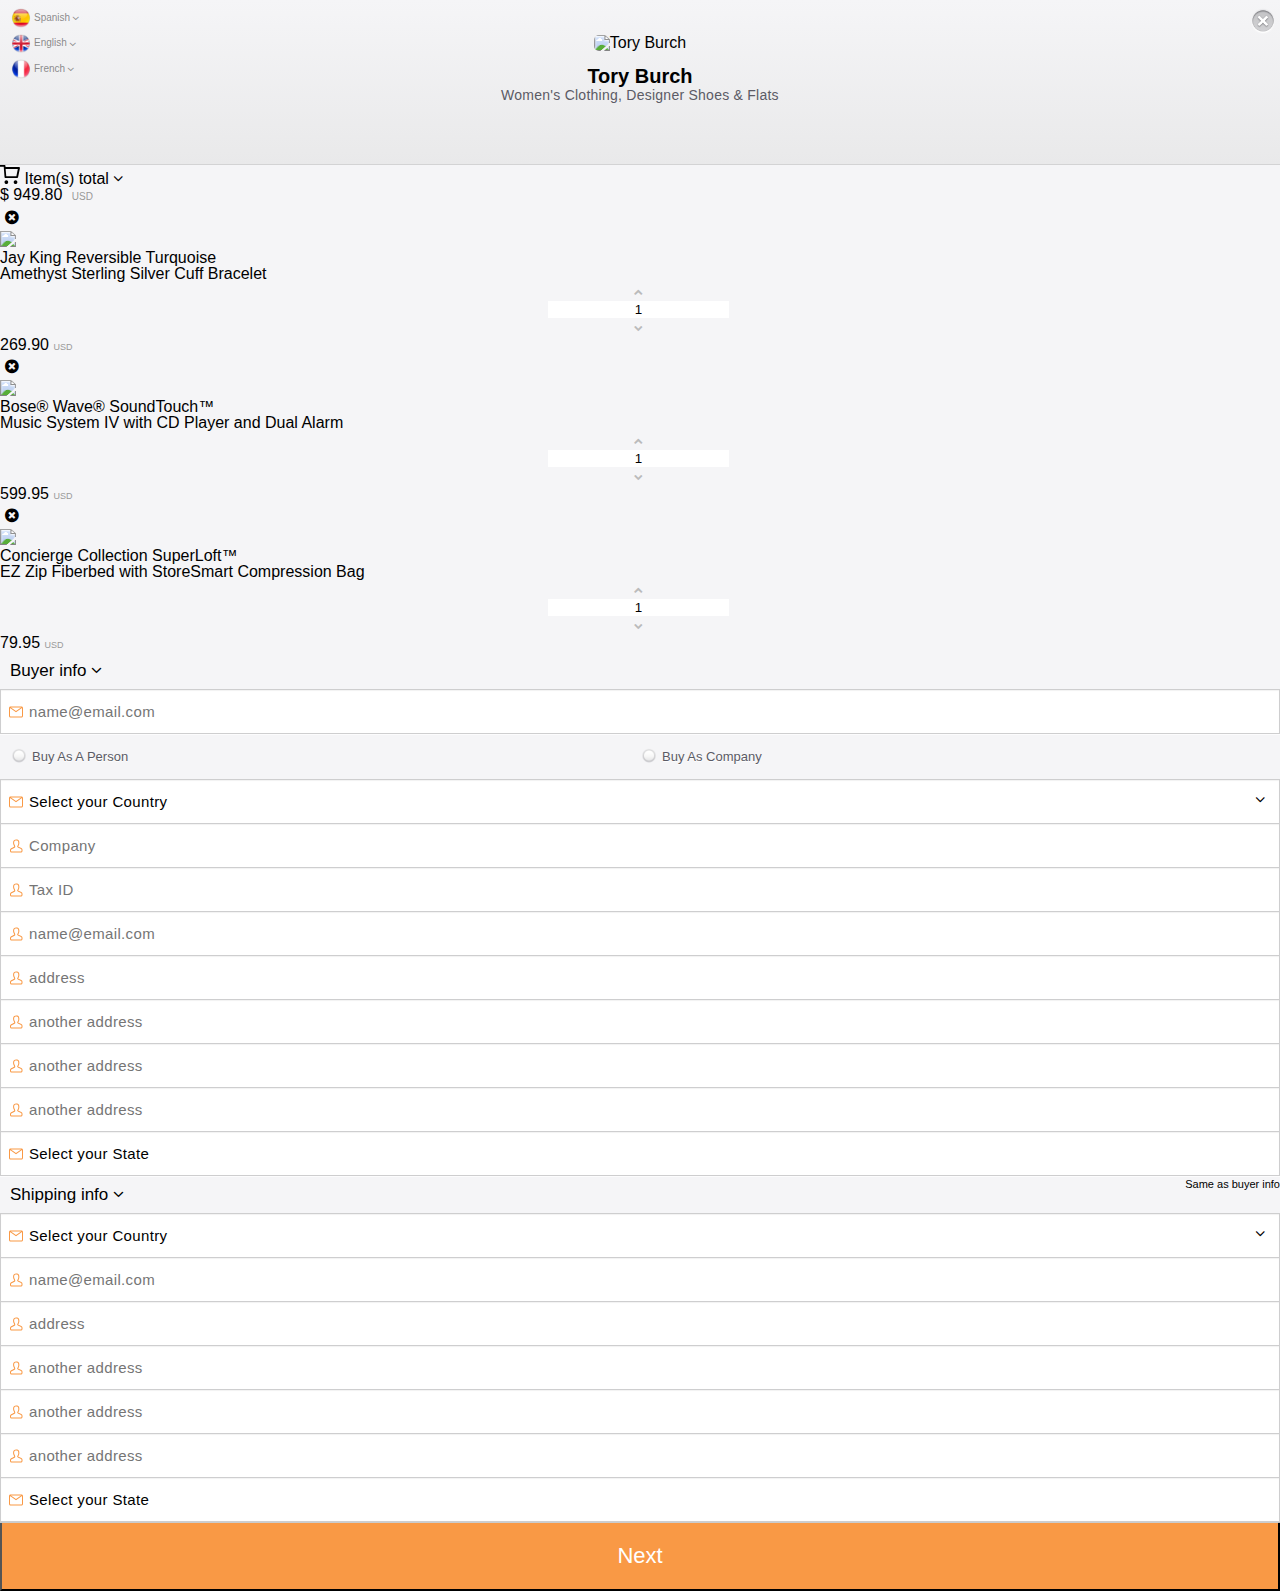
==== commit 17b718e9: "new" ====
--- a/index.html
+++ b/index.html
@@ -11,35 +11,33 @@
         <title></title>
     </head>
     <body>
-
-
+        <!-- Star layout -->
         <div class="layout">
-            <div class="layout-header">
-
+            <!-- Star layout Header -->
+            <div class="layout__header">
                 <!-- Star  CLOSED -->
-                <a class="tsc-form-closed" v-on:click="falseView()">
+                <a class="form__closed" >
                     <img src="./img/close.png">
                 </a>
                 <!-- End CLOSED -->
-
                 <!-- Star LANGUAGE -->
-                <div class="tsc-form-language">
-                    <div class="tsc-dropdown 1">
-                        <div class="tsc-dropdown-elements gray" style="background: initial; width: 80px;">
-                            <div class="tsc-dropdown-element" data-index=0>
-                                <div class="tsc-form-language-inner">
+                <div class="form__language">
+                    <div class="form__language__dropdown">
+                        <div class="form__dropdown__elements--gray" data-index=0>
+                            <div class="form__dropdown__element">
+                                <div class="form__language__inner">
                                     <img src="./img/spain_round_icon_64.png">
                                     <p>Spanish <i class="fa fa-angle-down"></i></p>
                                 </div>
                             </div>
-                            <div class="tsc-dropdown-element selected" data-index=1>
-                                <div class="tsc-form-language-inner">
+                            <div class="form__dropdown__element--selected" data-index=1>
+                                <div class="form__language__inner">
                                     <img src="./img/united_kingdom_round_icon_64.png">
                                     <p>English <i class="fa fa-angle-down"></i></p>
                                 </div>
                             </div>
-                            <div class="tsc-dropdown-element" data-index=2>
-                                <div class="tsc-form-language-inner">
+                            <div class="form__dropdown__element" data-index=2>
+                                <div class="form__language__inner">
                                     <img src="./img/france_round_icon_64.png">
                                     <p>French <i class="fa fa-angle-down"></i></p>
                                 </div>
@@ -57,13 +55,126 @@
                     <p class="subtitle">Women's Clothing, Designer Shoes & Flats</p>
                 </header>
             </div>
-
-            <div class="layout-body">
-
-                <!-- <section class="sumary">
-                    Items Total
-                </section> -->
-
+            <!-- End layout Header -->
+
+            <!-- Star layout Body -->
+            <div class="layout__body">
+                <!-- Star Summary -->
+                <section class="tsc-sumary" style="cursor: auto;">
+                    <p class="tsc-sumary-text" style="cursor: pointer;">
+                        <svg width="20" height="19" xmlns="http://www.w3.org/2000/svg" class="order-summary-toggle__icon">
+                            <path d="M17.178 13.088H5.453c-.454 0-.91-.364-.91-.818L3.727 1.818H0V0h4.544c.455 0 .91.364.91.818l.09 1.272h13.45c.274 0 .547.09.73.364.18.182.27.454.18.727l-1.817 9.18c-.09.455-.455.728-.91.728zM6.27 11.27h10.09l1.454-7.362H5.634l.637 7.362zm.092 7.715c1.004 0 1.818-.813 1.818-1.817s-.814-1.818-1.818-1.818-1.818.814-1.818 1.818.814 1.817 1.818 1.817zm9.18 0c1.004 0 1.817-.813 1.817-1.817s-.814-1.818-1.818-1.818-1.818.814-1.818 1.818.814 1.817 1.818 1.817z">
+                            </path>
+                        </svg>
+                        <span>Item(s) total</span> <i class="fa fa-angle-down"></i>
+                    </p>
+
+                    <span class="tsc-sumary-price">
+                        <span class="js-currency-symbol"> $ </span> 949.80
+
+                        <!-- <div class="tsc-dropdown 2" style="display: inline-block; height: 15px; width: 40px;margin-bottom:0px !important;"> -->
+                        <div style="display: inline-block; height: 15px; width: 40px;margin-bottom:0px !important;">
+                            <!-- <div class="tsc-dropdown-elements gray"  v-bind:class="{'open': openCur}" style="background: initial;"> -->
+                            <div class="gray" style="background: initial;">
+
+                                <div class="tsc-dropdown-element selected" data-index="0">
+                                    <span style="padding: 3px 5px; display: block; font-weight: 200; font-size: 10px; color: #999;">USD
+                                    <!-- <i class="fa fa-angle-down" style="margin-left: 1px;"></i> -->
+                                    </span>
+                                </div>
+                            </div>
+                        </div>
+                    </span>
+                </section>
+
+                <div class="cover in" style="z-index: 21; display: block;">
+                    <div class="products-container in" style="max-height: 100%; overflow: auto;">
+
+                        <div class="tsc-form-body-product">
+                            <figure class="tsc-form-body-product-image" style="position: relative;">
+                                <div class="closed" style="right: -10px; top: -10px; padding: 5px;">
+                                    <i class="fa fa-times-circle"></i>
+                                </div>
+                                <img src="http://purplepay.crossborder.fedex.com/Shopping_Bag_files/jay-king-reversible-turquoise-and-amethyst-cuff-d-20161219162358513-513047.jpg">
+                            </figure>
+                            <div class="tsc-form-body-product-content">
+                                <div>
+                                    <p class="name"> Jay King Reversible Turquoise </p>
+                                    <p class="description"> Amethyst Sterling Silver Cuff Bracelet </p>
+                                </div>
+                                <div>
+                                    <div class="tsc-form-body-product-content-number"></div>
+                                </div>
+                            </div>
+                            <div class="tsc-form-body-product-number" style="display: flex; flex-direction: column; align-items: center; margin-right: 3px;">
+                                <i style="color: #bbb; font-size: 9px; padding: 5px; cursor: pointer;" class="fa fa-chevron-up"></i>
+
+                                <input style="margin-right: 0px; text-align: center;" type="text" value="1">
+
+                                <i style="color: #bbb; font-size: 9px; padding: 5px; cursor: pointer;" class="fa fa-chevron-down"></i>
+                            </div>
+                            <div class="tsc-form-body-product-price">
+                                269.90
+                                <span style="font-weight: 200; font-size: 9px; color: #999;">USD</span>
+                            </div>
+                        </div><div class="tsc-form-body-product">
+                            <figure class="tsc-form-body-product-image" style="position: relative;">
+                                <div class="closed" style="right: -10px; top: -10px; padding: 5px;">
+                                    <i class="fa fa-times-circle"></i>
+                                </div>
+                                <img src="http://purplepay.crossborder.fedex.com/Shopping_Bag_files/bose-wave-soundtouch-music-system-iv-d-20151006174537153-450290_043.jpg">
+                            </figure>
+                            <div class="tsc-form-body-product-content">
+                                <div>
+                                    <p class="name"> Bose® Wave® SoundTouch™ </p>
+                                    <p class="description"> Music System IV with CD Player and Dual Alarm </p>
+                                </div>
+                                <div>
+                                    <div class="tsc-form-body-product-content-number"></div>
+                                </div>
+                            </div>
+                            <div class="tsc-form-body-product-number" style="display: flex; flex-direction: column; align-items: center; margin-right: 3px;">
+                                <i style="color: #bbb; font-size: 9px; padding: 5px; cursor: pointer;" class="fa fa-chevron-up"></i>
+
+                                <input style="margin-right: 0px; text-align: center;" type="text" value="1">
+
+                                <i style="color: #bbb; font-size: 9px; padding: 5px; cursor: pointer;" class="fa fa-chevron-down"></i>
+                            </div>
+                            <div class="tsc-form-body-product-price">
+                                599.95
+                                <span style="font-weight: 200; font-size: 9px; color: #999;">USD</span>
+                            </div>
+                        </div><div class="tsc-form-body-product">
+                            <figure class="tsc-form-body-product-image" style="position: relative;">
+                                <div class="closed" style="right: -10px; top: -10px; padding: 5px;">
+                                    <i class="fa fa-times-circle"></i>
+                                </div>
+                                <img src="http://purplepay.crossborder.fedex.com/Shopping_Bag_files/concierge-superloft-ez-zip-fiberbed-wcompression-bag-d-2016122914081707-503241.jpg">
+                            </figure>
+                            <div class="tsc-form-body-product-content">
+                                <div>
+                                    <p class="name"> Concierge Collection SuperLoft™ </p>
+                                    <p class="description"> EZ Zip Fiberbed with StoreSmart Compression Bag </p>
+                                </div>
+                                <div>
+                                    <div class="tsc-form-body-product-content-number"></div>
+                                </div>
+                            </div>
+                            <div class="tsc-form-body-product-number" style="display: flex; flex-direction: column; align-items: center; margin-right: 3px;">
+                                <i style="color: #bbb; font-size: 9px; padding: 5px; cursor: pointer;" class="fa fa-chevron-up"></i>
+
+                                <input style="margin-right: 0px; text-align: center;" type="text" value="1">
+
+                                <i style="color: #bbb; font-size: 9px; padding: 5px; cursor: pointer;" class="fa fa-chevron-down"></i>
+                            </div>
+                            <div class="tsc-form-body-product-price">
+                                79.95
+                                <span style="font-weight: 200; font-size: 9px; color: #999;">USD</span>
+                            </div>
+                        </div>
+                    </div>
+                </div>
+<!-- END Sumary -->
                 <section class="form-section">
                     <!-- BUYER -->
                     <p class="form-title" >Buyer info <i class="fa fa-angle-down"></i></p>
@@ -214,7 +325,7 @@
                             <!-- <p class="tsc-form-body-option-text" style="font-size: 11px; padding-left: 1px;">Same as shipping info</p> -->
                             <p class="tsc-form-body-option-text" style="font-size: 11px; padding-left: 1px;">Same as buyer info</p>
                         </div>
-                    </div>                  
+                    </div>
                     <!-- Country -->
                     <div class="input-wrapper">
                         <span class="icon">
@@ -306,18 +417,18 @@
                 </section>
 
             </div>
-
-            <div class="layout-bottom">
+            <!-- End layout Body -->
+
+            <!-- Star layout Bottom -->
+            <div class="layout__bottom">
                 <footer class="footer">
                     <button class="button">Next</button>
                 </footer>
 
             </div>
+            <!-- End layout Bottom -->
 
         </div>
-
-
-
-
+        <!-- End layout -->
     </body>
 </html>
--- a/css/style.css
+++ b/css/style.css
@@ -161,13 +161,13 @@
   width: 100%;
   background: #f5f5f7;
 }
-.layout-header {
+.layout__header {
   display: table-header-group;
 }
-.layout-body {
+.layout__body {
   display: table-row-group;
 }
-.layout-bottom {
+.layout__bottom {
   display: table-footer-group;
 }
 .text {
@@ -186,6 +186,13 @@
   font-weight: 400;
   color: #5b5b65;
   letter-spacing: 0.25px;
+}
+.form-title {
+  cursor: pointer;
+  font-size: 17px;
+  padding-left: 10px;
+  padding-bottom: 10px;
+  padding-top: 10px;
 }
 .button {
   color: #fff;
@@ -263,13 +270,6 @@
   z-index: 2;
   font-size: 16px;
   right: 15px;
-}
-.form-title {
-  cursor: pointer;
-  font-size: 17px;
-  padding-left: 10px;
-  padding-bottom: 10px;
-  padding-top: 10px;
 }
 .buyer-type {
   margin-top: 8px;
@@ -375,20 +375,23 @@
   -webkit-border-radius: 5px;
   border-radius: 5px;
 }
-.tsc-form-language-inner p {
+.form__language__inner p {
   font-size: 12px;
 }
-.tsc-form-language-inner p i {
+.form__language__inner p i {
   font-size: 13px;
 }
-.tsc-dropdown {
+.form__dropdown {
   position: relative;
   height: 36px;
-}
-.tsc-dropdown margin-bottom 10px-elements,
-.tsc-dropdown margin-bottom 10px border-radius 6px,
-.tsc-dropdown margin-bottom 10px background white,
-.tsc-dropdown margin-bottom 10px.open {
+  margin-bottom: 10px;
+}
+.form__dropdown__elements {
+  -webkit-border-radius: 6px;
+  border-radius: 6px;
+  background: #fff;
+}
+.form__dropdown__elements__open {
   position: absolute;
   width: 100%;
   z-index: 1;
@@ -396,47 +399,18 @@
   -webkit-box-shadow: 0 7px 20px rgba(0,0,0,0.25);
   box-shadow: 0 7px 20px rgba(0,0,0,0.25);
 }
-.tsc-dropdown margin-bottom 10px-elements .fa-angle-down,
-.tsc-dropdown margin-bottom 10px border-radius 6px .fa-angle-down,
-.tsc-dropdown margin-bottom 10px background white .fa-angle-down,
-.tsc-dropdown margin-bottom 10px.open .fa-angle-down {
+.form__dropdown__elements__open .fa-angle-down {
   display: none;
 }
-.tsc-dropdown margin-bottom 10px-elements.gray,
-.tsc-dropdown margin-bottom 10px border-radius 6px.gray,
-.tsc-dropdown margin-bottom 10px background white.gray,
-.tsc-dropdown margin-bottom 10px.open.gray {
-  background: #f5f5f7 !important;
-}
-.tsc-dropdown margin-bottom 10px-elements.gray spanhover,
-.tsc-dropdown margin-bottom 10px border-radius 6px.gray spanhover,
-.tsc-dropdown margin-bottom 10px background white.gray spanhover,
-.tsc-dropdown margin-bottom 10px.open.gray spanhover,
-.tsc-dropdown margin-bottom 10px-elements.gray .tsc-dropdown-elementhover,
-.tsc-dropdown margin-bottom 10px border-radius 6px.gray .tsc-dropdown-elementhover,
-.tsc-dropdown margin-bottom 10px background white.gray .tsc-dropdown-elementhover,
-.tsc-dropdown margin-bottom 10px.open.gray .tsc-dropdown-elementhover {
+.form__dropdown__elements--gray {
+  width: 80px;
+  background: initial;
+}
+.form__dropdown__elements--gray span:hover,
+.form__dropdown__elements--gray .form__dropdown__element:hover {
   background: #ddd;
 }
-.tsc-dropdown margin-bottom 10px-elements .tsc-dropdown-elementnot(last-child) .tsc-form-body-option,
-.tsc-dropdown margin-bottom 10px border-radius 6px .tsc-dropdown-elementnot(last-child) .tsc-form-body-option,
-.tsc-dropdown margin-bottom 10px background white .tsc-dropdown-elementnot(last-child) .tsc-form-body-option,
-.tsc-dropdown margin-bottom 10px.open .tsc-dropdown-elementnot(last-child) .tsc-form-body-option {
-  border-bottom: 0;
-  border-bottom-left-radius: 0px;
-  border-bottom-right-radius: 0px;
-}
-.tsc-dropdown margin-bottom 10px-elements .tsc-dropdown-elementnot(first-child) .tsc-form-body-option,
-.tsc-dropdown margin-bottom 10px border-radius 6px .tsc-dropdown-elementnot(first-child) .tsc-form-body-option,
-.tsc-dropdown margin-bottom 10px background white .tsc-dropdown-elementnot(first-child) .tsc-form-body-option,
-.tsc-dropdown margin-bottom 10px.open .tsc-dropdown-elementnot(first-child) .tsc-form-body-option {
-  border-top-left-radius: 0px;
-  border-top-right-radius: 0px;
-}
-.tsc-dropdown margin-bottom 10px-elements .tsc-form-body-optionhover,
-.tsc-dropdown margin-bottom 10px border-radius 6px .tsc-form-body-optionhover,
-.tsc-dropdown margin-bottom 10px background white .tsc-form-body-optionhover,
-.tsc-dropdown margin-bottom 10px.open .tsc-form-body-optionhover {
+.form__dropdown__elements--gray .tsc-form-body-optionhover {
   -webkit-transition: 0.35s;
   -moz-transition: 0.35s;
   -o-transition: 0.35s;
@@ -444,23 +418,13 @@
   transition: 0.35s;
   background: #000;
 }
-.tsc-dropdown margin-bottom 10px-element {
+.form__dropdown__elements__element {
   display: block;
 }
-.tsc-dropdown margin-bottom 10px-element.selected {
+.form__dropdown__elements__element.selected {
   display: block;
 }
-.tsc-form-language {
-  cursor: pointer;
-  position: absolute;
-  z-index: 1;
-  height: 22px;
-}
-.tsc-form-language img {
-  width: 100%;
-  min-width: 26px;
-}
-.tsc-form-language {
+.form__language {
   top: 5px;
   left: 5px;
   cursor: pointer;
@@ -468,11 +432,10 @@
   z-index: 1;
   height: 22px;
 }
-.tsc-form-language img {
-  width: 100%;
-  min-width: 26px;
-}
-.tsc-form-language-inner {
+.form__language img {
+  width: 26px;
+}
+.form__language__inner {
   padding: 3px;
   display: -webkit-box;
   display: -moz-box;
@@ -490,10 +453,7 @@
   left: 8px;
   top: 8px;
 }
-.tsc-form-language-inner img {
-  width: 26px;
-}
-.tsc-form-language-inner p {
+.form__language__inner p {
   display: -webkit-box;
   display: -moz-box;
   display: -webkit-flex;
@@ -509,13 +469,12 @@
   font-size: 10px;
   color: rgba(102,102,102,0.75);
 }
-.tsc-form-language-inner p i {
+.form__language__inner p i {
   padding-left: 2px;
   margin-top: 2px;
   font-size: 11px;
 }
-.tsc-form-back,
-.tsc-form-closed {
+.form__closed {
   right: 8px;
   width: 22px;
   top: 8px;
@@ -524,8 +483,7 @@
   z-index: 1;
   height: 22px;
 }
-.tsc-form-back img,
-.tsc-form-closed img {
+.form__closed img {
   width: 100%;
   min-width: 26px;
 }
